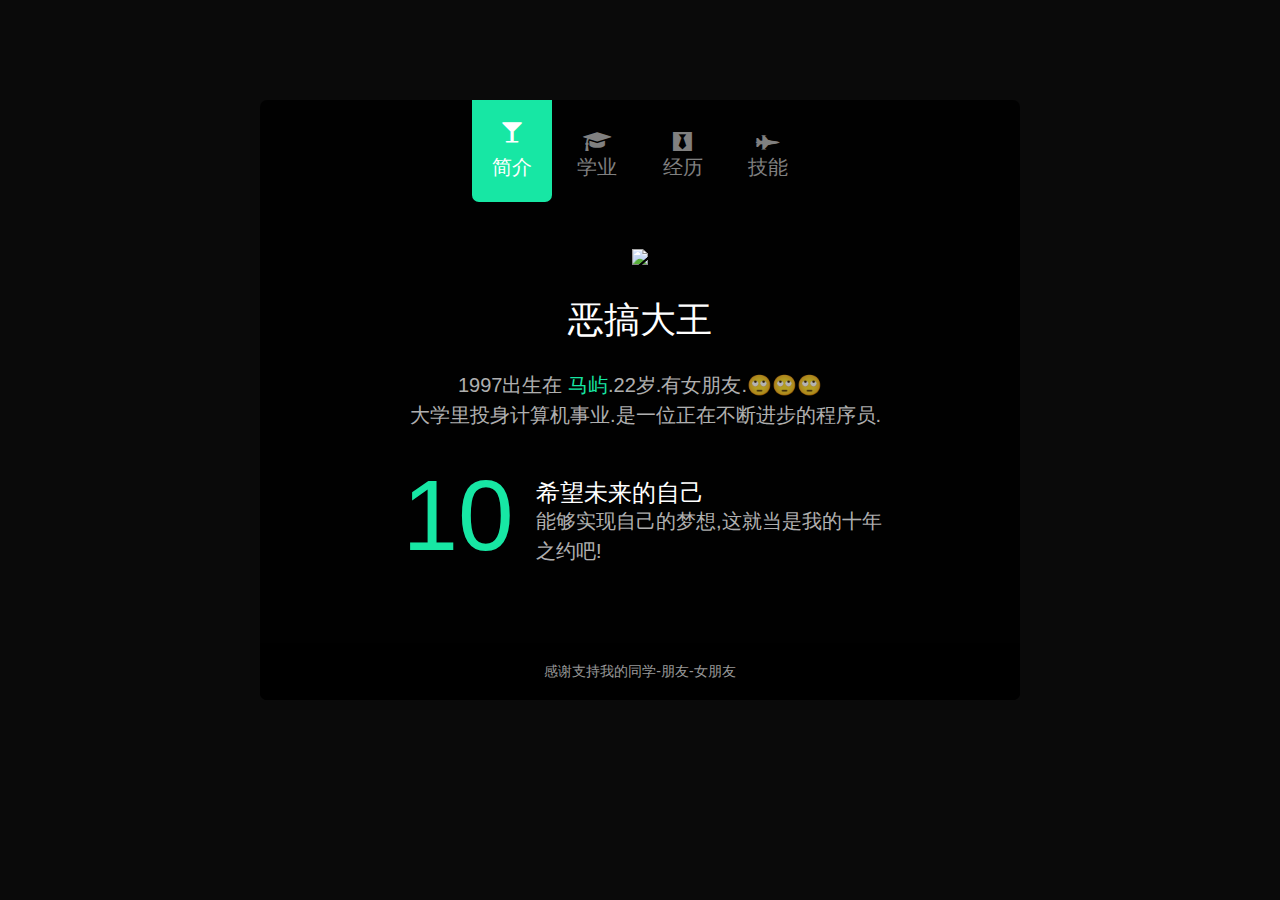
==== src/main/webapp/AboutMy/index.html @ cb94cff1 "Initial commit" ====
<!DOCTYPE html>
<html class="no-js">
<head>
<meta charset="utf-8">
<meta http-equiv="X-UA-Compatible" content="IE=edge">
<meta name="viewport" content="width=device-width, initial-scale=1">
<title>个人介绍</title>
<!-- Facebook and Twitter integration -->
<meta property="og:title" content="" />
<meta property="og:image" content="" />
<meta property="og:url" content="" />
<meta property="og:site_name" content="" />
<meta property="og:description" content="" />
<meta name="twitter:title" content="" />
<meta name="twitter:image" content="" />
<meta name="twitter:url" content="" />
<meta name="twitter:card" content="" />
<link rel="shortcut icon" href="favicon.ico">
<link rel="stylesheet" href="css/animate.css">
<link rel="stylesheet" href="css/icomoon.css">
<link rel="stylesheet" href="css/bootstrap.css">
<link rel="stylesheet" href="css/style.css">
<script src="js/modernizr-2.6.2.min.js"></script>
</head>
<body style="background: #0A0A0A">

	<div id="fh5co-main">
		<div class="fh5co-tab-wrap">
			<ul class="fh5co-tab-menu">
				<li class="active"><a href="#" data-tab="1"><span
						class="icon icon-glass"></span><span class="menu-text">简介</span></a></li>
				<li><a href="#" data-tab="2"><span
						class="icon icon-graduation-cap"></span><span class="menu-text">学业</span></a></li>
				<li><a href="#" data-tab="3"><span
						class="icon icon-black-tie"></span><span class="menu-text">经历</span></a></li>
				<li><a href="#" data-tab="4" data-pie="yes"><span
						class="icon icon-fighter-jet"></span><span class="menu-text">技能</span></a></li>
			</ul>
			<div class="fh5co-tab-content active" data-content="1">
				<div class="fh5co-content-inner text-center">
					<div class="row row-bottom-padded-sm">
						<div class="col-md-12">
							<figure>
								<img
									src="
http://q.qlogo.cn/headimg_dl?dst_uin=378759617&spec=640&img_type=jpg
">
							</figure>
							<h1>恶搞大王</h1>
							<p>
								1997出生在 <a href="https://www.baidu.com/s?wd=%E9%A9%AC%E5%B1%BF"
									target="_blank">马屿</a>.22岁.有女朋友.🙄🙄🙄<br />&nbsp;&nbsp;大学里投身计算机事业.是一位正在不断进步的程序员.<br />
							</p>
						</div>
					</div>
					<div class="row">
						<div class="col-md-12 fh5co-counter">
							<div class="fh5co-number fh5co-left">10</div>
							<div class="fh5co-text">
								<h3 class="border-bottom">希望未来的自己</h3>
								<p>能够实现自己的梦想,这就当是我的十年之约吧!</p>
							</div>
						</div>
					</div>
				</div>
			</div>
			<div class="fh5co-tab-content" data-content="2">
				<div class="fh5co-content-inner">
					<div class="row">
						<div class="col-md-12">
							<p>学渣一枚.各位大神勿喷...</p>

							<div class="fh5co-feature">
								<div class="fh5co-icon">
									<i class="icon-graduation-cap"></i>
								</div>
								<div class="fh5co-text">
									<h2>2001-2003</h2>
									<p>貌似是我的幼儿园的时间..我忘记了..</p>
								</div>
							</div>

							<div class="fh5co-feature">
								<div class="fh5co-icon">
									<i class="icon-graduation-cap"></i>
								</div>
								<div class="fh5co-text">
									<h2>2003-2009</h2>
									<p>是我一生中最快乐的日子~</p>
								</div>
							</div>

							<div class="fh5co-feature">
								<div class="fh5co-icon">
									<i class="icon-graduation-cap"></i>
								</div>
								<div class="fh5co-text">
									<h2>2009-2012</h2>
									<p>当时还是个单纯的小男孩</p>
								</div>
							</div>
							<div class="fh5co-feature">
								<div class="fh5co-icon">
									<i class="icon-graduation-cap"></i>
								</div>
								<div class="fh5co-text">
									<h2>2012-2015</h2>
									<p>高中生活挺累的.一点不怀念.😁</p>
								</div>
							</div>
							<div class="fh5co-feature">
								<div class="fh5co-icon">
									<i class="icon-graduation-cap"></i>
								</div>
								<div class="fh5co-text">
									<h2>2015-至今</h2>
									<p>努力学习,天天向上的日子</p>
								</div>
							</div>
						</div>

					</div>
				</div>
			</div>
			<div class="fh5co-tab-content" data-content="3">
				<div class="fh5co-content-inner">
					<div class="row">
						<div class="col-md-12">

							<p>一些重要的个人经历</p>

							<div class="fh5co-feature">
								<div class="fh5co-icon">
									<i class="icon-black-tie"></i>
								</div>
								<div class="fh5co-text">
									<h2>2005 - 接触电脑</h2>
									<h3>小学电脑课</h3>
									<p>那时候就会开始使用电脑了.学了一点Flash.带我进入了电脑的大门.</p>
								</div>
							</div>

							<div class="fh5co-feature">
								<div class="fh5co-icon">
									<i class="icon-black-tie"></i>
								</div>
								<div class="fh5co-text">
									<h2>2012</h2>
									<h3>易语言</h3>
									<p>不要笑.真的易语言真的用过一段时间.算是带我入了个编程的门吧..</p>
								</div>
							</div>

							<div class="fh5co-feature">
								<div class="fh5co-icon">
									<i class="icon-black-tie"></i>
								</div>
								<div class="fh5co-text">
									<h2>2015</h2>
									<h3>你懂得</h3>
									<p>年少无知.🙄🙄🙄</p>
								</div>
							</div>

							<div class="fh5co-feature">
								<div class="fh5co-icon">
									<i class="icon-black-tie"></i>
								</div>
								<div class="fh5co-text">
									<h2>2015</h2>
									<h3>自学java</h3>
									<p>2015在老师的教导下,开始自学java编程.一直到今天.</p>
								</div>
							</div>
							<div class="fh5co-feature">
								<div class="fh5co-icon">
									<i class="icon-black-tie"></i>
								</div>
								<div class="fh5co-text">
									<h2>2017</h2>
									<h3>现任</h3>
									<p>感谢她哦~她真的是个好姑娘~也是我的高中同学~</p>
								</div>
							</div>
							<div class="fh5co-feature">
								<div class="fh5co-icon">
									<i class="icon-black-tie"></i>
								</div>
								<div class="fh5co-text">
									<h2>2017-</h2>
									<h3>未来</h3>
									<p>大牛的艰辛之路....</p>
								</div>
							</div>
						</div>

					</div>
				</div>
			</div>
			<div class="fh5co-tab-content" data-content="4">
				<div class="fh5co-content-inner">
					<div class="row">
						<div class="col-md-12">
							<p>本人才疏学浅.各位大牛勿喷...</p>
						</div>
						<div class="col-md-4 col-sm-6 col-xs-12 text-center">
							<div class="chart" data-percent="5">
								<span><strong>HTML5</strong>5%</span>
							</div>
						</div>
						<div class="col-md-4 col-sm-6 col-xs-12 text-center">
							<div class="chart" data-percent="5">
								<span><strong>CSS3</strong>5%</span>
							</div>
						</div>
						<div class="col-md-4 col-sm-6 col-xs-12 text-center">
							<div class="chart" data-percent="5">
								<span><strong>jQuery</strong>5%</span>
							</div>
						</div>

						<div class="col-md-4 col-sm-6 col-xs-12 text-center">
							<div class="chart" data-percent="0">
								<span><strong>PHP</strong>0%</span>
							</div>
						</div>
						<div class="col-md-4 col-sm-6 col-xs-12 text-center">
							<div class="chart" data-percent="35">
								<span><strong>MySQL</strong>35%</span>
							</div>
						</div>
						<div class="col-md-4 col-sm-6 col-xs-12 text-center">
							<div class="chart" data-percent="40">
								<span><strong>java</strong>40%</span>
							</div>
						</div>
						<div class="col-md-4 col-sm-6 col-xs-12 text-center">
							<div class="chart" data-percent="5">
								<span><strong>C</strong>5%</span>
							</div>
						</div>
						<div class="col-md-4 col-sm-6 col-xs-12 text-center">
							<div class="chart" data-percent="100">
								<span><strong>未来科技</strong>100%</span>
							</div>
						</div>
					</div>
				</div>
			</div>
		</div>
		<footer id="fh5co-footer">
			<div class="row">
				<div class="col-md-6 col-md-offset-3 text-center">
					<small> 感谢支持我的同学-朋友-女朋友 </small>
				</div>
			</div>
		</footer>
	</div>

	<!-- jQuery -->
	<script src="js/jquery.min.js"></script>
	<!-- jQuery Easing -->
	<script src="js/jquery.easing.1.3.js"></script>
	<!-- Bootstrap -->
	<script src="js/bootstrap.min.js"></script>
	<!-- Waypoints -->
	<script src="js/jquery.waypoints.min.js"></script>
	<!-- Easy PieChart -->
	<script src="js/jquery.easypiechart.min.js"></script>
	<!-- MAIN JS -->
	<script src="js/main.js"></script>

</body>
</html>
---- src/main/webapp/AboutMy/css/icomoon.css ----
@font-face {
    font-family: 'icomoon';
    src:    url('fonts/icomoon.eot?195opb');
    src:    url('fonts/icomoon.eot?195opb#iefix') format('embedded-opentype'),
        url('fonts/icomoon.ttf?195opb') format('truetype'),
        url('fonts/icomoon.woff?195opb') format('woff'),
        url('fonts/icomoon.svg?195opb#icomoon') format('svg');
    font-weight: normal;
    font-style: normal;
}

[class^="icon-"], [class*=" icon-"] {
    /* use !important to prevent issues with browser extensions that change fonts */
    font-family: 'icomoon' !important;
    speak: none;
    font-style: normal;
    font-weight: normal;
    font-variant: normal;
    text-transform: none;
    line-height: 1;

    /* Better Font Rendering =========== */
    -webkit-font-smoothing: antialiased;
    -moz-osx-font-smoothing: grayscale;
}

.icon-glass:before {
    content: "\f000";
}
.icon-music:before {
    content: "\f001";
}
.icon-search:before {
    content: "\f002";
}
.icon-envelope-o:before {
    content: "\f003";
}
.icon-heart:before {
    content: "\f004";
}
.icon-star:before {
    content: "\f005";
}
.icon-star-o:before {
    content: "\f006";
}
.icon-user:before {
    content: "\f007";
}
.icon-film:before {
    content: "\f008";
}
.icon-th-large:before {
    content: "\f009";
}
.icon-th:before {
    content: "\f00a";
}
.icon-th-list:before {
    content: "\f00b";
}
.icon-check:before {
    content: "\f00c";
}
.icon-close:before {
    content: "\f00d";
}
.icon-remove:before {
    content: "\f00d";
}
.icon-times:before {
    content: "\f00d";
}
.icon-search-plus:before {
    content: "\f00e";
}
.icon-search-minus:before {
    content: "\f010";
}
.icon-power-off:before {
    content: "\f011";
}
.icon-signal:before {
    content: "\f012";
}
.icon-cog:before {
    content: "\f013";
}
.icon-gear:before {
    content: "\f013";
}
.icon-trash-o:before {
    content: "\f014";
}
.icon-home:before {
    content: "\f015";
}
.icon-file-o:before {
    content: "\f016";
}
.icon-clock-o:before {
    content: "\f017";
}
.icon-road:before {
    content: "\f018";
}
.icon-download:before {
    content: "\f019";
}
.icon-arrow-circle-o-down:before {
    content: "\f01a";
}
.icon-arrow-circle-o-up:before {
    content: "\f01b";
}
.icon-inbox:before {
    content: "\f01c";
}
.icon-play-circle-o:before {
    content: "\f01d";
}
.icon-repeat:before {
    content: "\f01e";
}
.icon-rotate-right:before {
    content: "\f01e";
}
.icon-refresh:before {
    content: "\f021";
}
.icon-list-alt:before {
    content: "\f022";
}
.icon-lock:before {
    content: "\f023";
}
.icon-flag:before {
    content: "\f024";
}
.icon-headphones:before {
    content: "\f025";
}
.icon-volume-off:before {
    content: "\f026";
}
.icon-volume-down:before {
    content: "\f027";
}
.icon-volume-up:before {
    content: "\f028";
}
.icon-qrcode:before {
    content: "\f029";
}
.icon-barcode:before {
    content: "\f02a";
}
.icon-tag:before {
    content: "\f02b";
}
.icon-tags:before {
    content: "\f02c";
}
.icon-book:before {
    content: "\f02d";
}
.icon-bookmark:before {
    content: "\f02e";
}
.icon-print:before {
    content: "\f02f";
}
.icon-camera:before {
    content: "\f030";
}
.icon-font:before {
    content: "\f031";
}
.icon-bold:before {
    content: "\f032";
}
.icon-italic:before {
    content: "\f033";
}
.icon-text-height:before {
    content: "\f034";
}
.icon-text-width:before {
    content: "\f035";
}
.icon-align-left:before {
    content: "\f036";
}
.icon-align-center:before {
    content: "\f037";
}
.icon-align-right:before {
    content: "\f038";
}
.icon-align-justify:before {
    content: "\f039";
}
.icon-list:before {
    content: "\f03a";
}
.icon-dedent:before {
    content: "\f03b";
}
.icon-outdent:before {
    content: "\f03b";
}
.icon-indent:before {
    content: "\f03c";
}
.icon-video-camera:before {
    content: "\f03d";
}
.icon-image:before {
    content: "\f03e";
}
.icon-photo:before {
    content: "\f03e";
}
.icon-picture-o:before {
    content: "\f03e";
}
.icon-pencil:before {
    content: "\f040";
}
.icon-map-marker:before {
    content: "\f041";
}
.icon-adjust:before {
    content: "\f042";
}
.icon-tint:before {
    content: "\f043";
}
.icon-edit:before {
    content: "\f044";
}
.icon-pencil-square-o:before {
    content: "\f044";
}
.icon-share-square-o:before {
    content: "\f045";
}
.icon-check-square-o:before {
    content: "\f046";
}
.icon-arrows:before {
    content: "\f047";
}
.icon-step-backward:before {
    content: "\f048";
}
.icon-fast-backward:before {
    content: "\f049";
}
.icon-backward:before {
    content: "\f04a";
}
.icon-play:before {
    content: "\f04b";
}
.icon-pause:before {
    content: "\f04c";
}
.icon-stop:before {
    content: "\f04d";
}
.icon-forward:before {
    content: "\f04e";
}
.icon-fast-forward:before {
    content: "\f050";
}
.icon-step-forward:before {
    content: "\f051";
}
.icon-eject:before {
    content: "\f052";
}
.icon-chevron-left:before {
    content: "\f053";
}
.icon-chevron-right:before {
    content: "\f054";
}
.icon-plus-circle:before {
    content: "\f055";
}
.icon-minus-circle:before {
    content: "\f056";
}
.icon-times-circle:before {
    content: "\f057";
}
.icon-check-circle:before {
    content: "\f058";
}
.icon-question-circle:before {
    content: "\f059";
}
.icon-info-circle:before {
    content: "\f05a";
}
.icon-crosshairs:before {
    content: "\f05b";
}
.icon-times-circle-o:before {
    content: "\f05c";
}
.icon-check-circle-o:before {
    content: "\f05d";
}
.icon-ban:before {
    content: "\f05e";
}
.icon-arrow-left:before {
    content: "\f060";
}
.icon-arrow-right:before {
    content: "\f061";
}
.icon-arrow-up:before {
    content: "\f062";
}
.icon-arrow-down:before {
    content: "\f063";
}
.icon-mail-forward:before {
    content: "\f064";
}
.icon-share:before {
    content: "\f064";
}
.icon-expand:before {
    content: "\f065";
}
.icon-compress:before {
    content: "\f066";
}
.icon-plus:before {
    content: "\f067";
}
.icon-minus:before {
    content: "\f068";
}
.icon-asterisk:before {
    content: "\f069";
}
.icon-exclamation-circle:before {
    content: "\f06a";
}
.icon-gift:before {
    content: "\f06b";
}
.icon-leaf:before {
    content: "\f06c";
}
.icon-fire:before {
    content: "\f06d";
}
.icon-eye:before {
    content: "\f06e";
}
.icon-eye-slash:before {
    content: "\f070";
}
.icon-exclamation-triangle:before {
    content: "\f071";
}
.icon-warning:before {
    content: "\f071";
}
.icon-plane:before {
    content: "\f072";
}
.icon-calendar:before {
    content: "\f073";
}
.icon-random:before {
    content: "\f074";
}
.icon-comment:before {
    content: "\f075";
}
.icon-magnet:before {
    content: "\f076";
}
.icon-chevron-up:before {
    content: "\f077";
}
.icon-chevron-down:before {
    content: "\f078";
}
.icon-retweet:before {
    content: "\f079";
}
.icon-shopping-cart:before {
    content: "\f07a";
}
.icon-folder:before {
    content: "\f07b";
}
.icon-folder-open:before {
    content: "\f07c";
}
.icon-arrows-v:before {
    content: "\f07d";
}
.icon-arrows-h:before {
    content: "\f07e";
}
.icon-bar-chart:before {
    content: "\f080";
}
.icon-bar-chart-o:before {
    content: "\f080";
}
.icon-twitter-square:before {
    content: "\f081";
}
.icon-facebook-square:before {
    content: "\f082";
}
.icon-camera-retro:before {
    content: "\f083";
}
.icon-key:before {
    content: "\f084";
}
.icon-cogs:before {
    content: "\f085";
}
.icon-gears:before {
    content: "\f085";
}
.icon-comments:before {
    content: "\f086";
}
.icon-thumbs-o-up:before {
    content: "\f087";
}
.icon-thumbs-o-down:before {
    content: "\f088";
}
.icon-star-half:before {
    content: "\f089";
}
.icon-heart-o:before {
    content: "\f08a";
}
.icon-sign-out:before {
    content: "\f08b";
}
.icon-linkedin-square:before {
    content: "\f08c";
}
.icon-thumb-tack:before {
    content: "\f08d";
}
.icon-external-link:before {
    content: "\f08e";
}
.icon-sign-in:before {
    content: "\f090";
}
.icon-trophy:before {
    content: "\f091";
}
.icon-github-square:before {
    content: "\f092";
}
.icon-upload:before {
    content: "\f093";
}
.icon-lemon-o:before {
    content: "\f094";
}
.icon-phone:before {
    content: "\f095";
}
.icon-square-o:before {
    content: "\f096";
}
.icon-bookmark-o:before {
    content: "\f097";
}
.icon-phone-square:before {
    content: "\f098";
}
.icon-twitter:before {
    content: "\f099";
}
.icon-facebook:before {
    content: "\f09a";
}
.icon-facebook-f:before {
    content: "\f09a";
}
.icon-github:before {
    content: "\f09b";
}
.icon-unlock:before {
    content: "\f09c";
}
.icon-credit-card:before {
    content: "\f09d";
}
.icon-feed:before {
    content: "\f09e";
}
.icon-rss:before {
    content: "\f09e";
}
.icon-hdd-o:before {
    content: "\f0a0";
}
.icon-bullhorn:before {
    content: "\f0a1";
}
.icon-bell-o:before {
    content: "\f0a2";
}
.icon-certificate:before {
    content: "\f0a3";
}
.icon-hand-o-right:before {
    content: "\f0a4";
}
.icon-hand-o-left:before {
    content: "\f0a5";
}
.icon-hand-o-up:before {
    content: "\f0a6";
}
.icon-hand-o-down:before {
    content: "\f0a7";
}
.icon-arrow-circle-left:before {
    content: "\f0a8";
}
.icon-arrow-circle-right:before {
    content: "\f0a9";
}
.icon-arrow-circle-up:before {
    content: "\f0aa";
}
.icon-arrow-circle-down:before {
    content: "\f0ab";
}
.icon-globe:before {
    content: "\f0ac";
}
.icon-wrench:before {
    content: "\f0ad";
}
.icon-tasks:before {
    content: "\f0ae";
}
.icon-filter:before {
    content: "\f0b0";
}
.icon-briefcase:before {
    content: "\f0b1";
}
.icon-arrows-alt:before {
    content: "\f0b2";
}
.icon-group:before {
    content: "\f0c0";
}
.icon-users:before {
    content: "\f0c0";
}
.icon-chain:before {
    content: "\f0c1";
}
.icon-link:before {
    content: "\f0c1";
}
.icon-cloud:before {
    content: "\f0c2";
}
.icon-flask:before {
    content: "\f0c3";
}
.icon-cut:before {
    content: "\f0c4";
}
.icon-scissors:before {
    content: "\f0c4";
}
.icon-copy:before {
    content: "\f0c5";
}
.icon-files-o:before {
    content: "\f0c5";
}
.icon-paperclip:before {
    content: "\f0c6";
}
.icon-floppy-o:before {
    content: "\f0c7";
}
.icon-save:before {
    content: "\f0c7";
}
.icon-square:before {
    content: "\f0c8";
}
.icon-bars:before {
    content: "\f0c9";
}
.icon-navicon:before {
    content: "\f0c9";
}
.icon-reorder:before {
    content: "\f0c9";
}
.icon-list-ul:before {
    content: "\f0ca";
}
.icon-list-ol:before {
    content: "\f0cb";
}
.icon-strikethrough:before {
    content: "\f0cc";
}
.icon-underline:before {
    content: "\f0cd";
}
.icon-table:before {
    content: "\f0ce";
}
.icon-magic:before {
    content: "\f0d0";
}
.icon-truck:before {
    content: "\f0d1";
}
.icon-pinterest:before {
    content: "\f0d2";
}
.icon-pinterest-square:before {
    content: "\f0d3";
}
.icon-google-plus-square:before {
    content: "\f0d4";
}
.icon-google-plus:before {
    content: "\f0d5";
}
.icon-money:before {
    content: "\f0d6";
}
.icon-caret-down:before {
    content: "\f0d7";
}
.icon-caret-up:before {
    content: "\f0d8";
}
.icon-caret-left:before {
    content: "\f0d9";
}
.icon-caret-right:before {
    content: "\f0da";
}
.icon-columns:before {
    content: "\f0db";
}
.icon-sort:before {
    content: "\f0dc";
}
.icon-unsorted:before {
    content: "\f0dc";
}
.icon-sort-desc:before {
    content: "\f0dd";
}
.icon-sort-down:before {
    content: "\f0dd";
}
.icon-sort-asc:before {
    content: "\f0de";
}
.icon-sort-up:before {
    content: "\f0de";
}
.icon-envelope:before {
    content: "\f0e0";
}
.icon-linkedin:before {
    content: "\f0e1";
}
.icon-rotate-left:before {
    content: "\f0e2";
}
.icon-undo:before {
    content: "\f0e2";
}
.icon-gavel:before {
    content: "\f0e3";
}
.icon-legal:before {
    content: "\f0e3";
}
.icon-dashboard:before {
    content: "\f0e4";
}
.icon-tachometer:before {
    content: "\f0e4";
}
.icon-comment-o:before {
    content: "\f0e5";
}
.icon-comments-o:before {
    content: "\f0e6";
}
.icon-bolt:before {
    content: "\f0e7";
}
.icon-flash:before {
    content: "\f0e7";
}
.icon-sitemap:before {
    content: "\f0e8";
}
.icon-umbrella:before {
    content: "\f0e9";
}
.icon-clipboard:before {
    content: "\f0ea";
}
.icon-paste:before {
    content: "\f0ea";
}
.icon-lightbulb-o:before {
    content: "\f0eb";
}
.icon-exchange:before {
    content: "\f0ec";
}
.icon-cloud-download:before {
    content: "\f0ed";
}
.icon-cloud-upload:before {
    content: "\f0ee";
}
.icon-user-md:before {
    content: "\f0f0";
}
.icon-stethoscope:before {
    content: "\f0f1";
}
.icon-suitcase:before {
    content: "\f0f2";
}
.icon-bell:before {
    content: "\f0f3";
}
.icon-coffee:before {
    content: "\f0f4";
}
.icon-cutlery:before {
    content: "\f0f5";
}
.icon-file-text-o:before {
    content: "\f0f6";
}
.icon-building-o:before {
    content: "\f0f7";
}
.icon-hospital-o:before {
    content: "\f0f8";
}
.icon-ambulance:before {
    content: "\f0f9";
}
.icon-medkit:before {
    content: "\f0fa";
}
.icon-fighter-jet:before {
    content: "\f0fb";
}
.icon-beer:before {
    content: "\f0fc";
}
.icon-h-square:before {
    content: "\f0fd";
}
.icon-plus-square:before {
    content: "\f0fe";
}
.icon-angle-double-left:before {
    content: "\f100";
}
.icon-angle-double-right:before {
    content: "\f101";
}
.icon-angle-double-up:before {
    content: "\f102";
}
.icon-angle-double-down:before {
    content: "\f103";
}
.icon-angle-left:before {
    content: "\f104";
}
.icon-angle-right:before {
    content: "\f105";
}
.icon-angle-up:before {
    content: "\f106";
}
.icon-angle-down:before {
    content: "\f107";
}
.icon-desktop:before {
    content: "\f108";
}
.icon-laptop:before {
    content: "\f109";
}
.icon-tablet:before {
    content: "\f10a";
}
.icon-mobile:before {
    content: "\f10b";
}
.icon-mobile-phone:before {
    content: "\f10b";
}
.icon-circle-o:before {
    content: "\f10c";
}
.icon-quote-left:before {
    content: "\f10d";
}
.icon-quote-right:before {
    content: "\f10e";
}
.icon-spinner:before {
    content: "\f110";
}
.icon-circle:before {
    content: "\f111";
}
.icon-mail-reply:before {
    content: "\f112";
}
.icon-reply:before {
    content: "\f112";
}
.icon-github-alt:before {
    content: "\f113";
}
.icon-folder-o:before {
    content: "\f114";
}
.icon-folder-open-o:before {
    content: "\f115";
}
.icon-smile-o:before {
    content: "\f118";
}
.icon-frown-o:before {
    content: "\f119";
}
.icon-meh-o:before {
    content: "\f11a";
}
.icon-gamepad:before {
    content: "\f11b";
}
.icon-keyboard-o:before {
    content: "\f11c";
}
.icon-flag-o:before {
    content: "\f11d";
}
.icon-flag-checkered:before {
    content: "\f11e";
}
.icon-terminal:before {
    content: "\f120";
}
.icon-code:before {
    content: "\f121";
}
.icon-mail-reply-all:before {
    content: "\f122";
}
.icon-reply-all:before {
    content: "\f122";
}
.icon-star-half-empty:before {
    content: "\f123";
}
.icon-star-half-full:before {
    content: "\f123";
}
.icon-star-half-o:before {
    content: "\f123";
}
.icon-location-arrow:before {
    content: "\f124";
}
.icon-crop:before {
    content: "\f125";
}
.icon-code-fork:before {
    content: "\f126";
}
.icon-chain-broken:before {
    content: "\f127";
}
.icon-unlink:before {
    content: "\f127";
}
.icon-question:before {
    content: "\f128";
}
.icon-info:before {
    content: "\f129";
}
.icon-exclamation:before {
    content: "\f12a";
}
.icon-superscript:before {
    content: "\f12b";
}
.icon-subscript:before {
    content: "\f12c";
}
.icon-eraser:before {
    content: "\f12d";
}
.icon-puzzle-piece:before {
    content: "\f12e";
}
.icon-microphone:before {
    content: "\f130";
}
.icon-microphone-slash:before {
    content: "\f131";
}
.icon-shield:before {
    content: "\f132";
}
.icon-calendar-o:before {
    content: "\f133";
}
.icon-fire-extinguisher:before {
    content: "\f134";
}
.icon-rocket:before {
    content: "\f135";
}
.icon-maxcdn:before {
    content: "\f136";
}
.icon-chevron-circle-left:before {
    content: "\f137";
}
.icon-chevron-circle-right:before {
    content: "\f138";
}
.icon-chevron-circle-up:before {
    content: "\f139";
}
.icon-chevron-circle-down:before {
    content: "\f13a";
}
.icon-html5:before {
    content: "\f13b";
}
.icon-css3:before {
    content: "\f13c";
}
.icon-anchor:before {
    content: "\f13d";
}
.icon-unlock-alt:before {
    content: "\f13e";
}
.icon-bullseye:before {
    content: "\f140";
}
.icon-ellipsis-h:before {
    content: "\f141";
}
.icon-ellipsis-v:before {
    content: "\f142";
}
.icon-rss-square:before {
    content: "\f143";
}
.icon-play-circle:before {
    content: "\f144";
}
.icon-ticket:before {
    content: "\f145";
}
.icon-minus-square:before {
    content: "\f146";
}
.icon-minus-square-o:before {
    content: "\f147";
}
.icon-level-up:before {
    content: "\f148";
}
.icon-level-down:before {
    content: "\f149";
}
.icon-check-square:before {
    content: "\f14a";
}
.icon-pencil-square:before {
    content: "\f14b";
}
.icon-external-link-square:before {
    content: "\f14c";
}
.icon-share-square:before {
    content: "\f14d";
}
.icon-compass:before {
    content: "\f14e";
}
.icon-caret-square-o-down:before {
    content: "\f150";
}
.icon-toggle-down:before {
    content: "\f150";
}
.icon-caret-square-o-up:before {
    content: "\f151";
}
.icon-toggle-up:before {
    content: "\f151";
}
.icon-caret-square-o-right:before {
    content: "\f152";
}
.icon-toggle-right:before {
    content: "\f152";
}
.icon-eur:before {
    content: "\f153";
}
.icon-euro:before {
    content: "\f153";
}
.icon-gbp:before {
    content: "\f154";
}
.icon-dollar:before {
    content: "\f155";
}
.icon-usd:before {
    content: "\f155";
}
.icon-inr:before {
    content: "\f156";
}
.icon-rupee:before {
    content: "\f156";
}
.icon-cny:before {
    content: "\f157";
}
.icon-jpy:before {
    content: "\f157";
}
.icon-rmb:before {
    content: "\f157";
}
.icon-yen:before {
    content: "\f157";
}
.icon-rouble:before {
    content: "\f158";
}
.icon-rub:before {
    content: "\f158";
}
.icon-ruble:before {
    content: "\f158";
}
.icon-krw:before {
    content: "\f159";
}
.icon-won:before {
    content: "\f159";
}
.icon-bitcoin:before {
    content: "\f15a";
}
.icon-btc:before {
    content: "\f15a";
}
.icon-file:before {
    content: "\f15b";
}
.icon-file-text:before {
    content: "\f15c";
}
.icon-sort-alpha-asc:before {
    content: "\f15d";
}
.icon-sort-alpha-desc:before {
    content: "\f15e";
}
.icon-sort-amount-asc:before {
    content: "\f160";
}
.icon-sort-amount-desc:before {
    content: "\f161";
}
.icon-sort-numeric-asc:before {
    content: "\f162";
}
.icon-sort-numeric-desc:before {
    content: "\f163";
}
.icon-thumbs-up:before {
    content: "\f164";
}
.icon-thumbs-down:before {
    content: "\f165";
}
.icon-youtube-square:before {
    content: "\f166";
}
.icon-youtube:before {
    content: "\f167";
}
.icon-xing:before {
    content: "\f168";
}
.icon-xing-square:before {
    content: "\f169";
}
.icon-youtube-play:before {
    content: "\f16a";
}
.icon-dropbox:before {
    content: "\f16b";
}
.icon-stack-overflow:before {
    content: "\f16c";
}
.icon-instagram:before {
    content: "\f16d";
}
.icon-flickr:before {
    content: "\f16e";
}
.icon-adn:before {
    content: "\f170";
}
.icon-bitbucket:before {
    content: "\f171";
}
.icon-bitbucket-square:before {
    content: "\f172";
}
.icon-tumblr:before {
    content: "\f173";
}
.icon-tumblr-square:before {
    content: "\f174";
}
.icon-long-arrow-down:before {
    content: "\f175";
}
.icon-long-arrow-up:before {
    content: "\f176";
}
.icon-long-arrow-left:before {
    content: "\f177";
}
.icon-long-arrow-right:before {
    content: "\f178";
}
.icon-apple:before {
    content: "\f179";
}
.icon-windows:before {
    content: "\f17a";
}
.icon-android:before {
    content: "\f17b";
}
.icon-linux:before {
    content: "\f17c";
}
.icon-dribbble:before {
    content: "\f17d";
}
.icon-skype:before {
    content: "\f17e";
}
.icon-foursquare:before {
    content: "\f180";
}
.icon-trello:before {
    content: "\f181";
}
.icon-female:before {
    content: "\f182";
}
.icon-male:before {
    content: "\f183";
}
.icon-gittip:before {
    content: "\f184";
}
.icon-gratipay:before {
    content: "\f184";
}
.icon-sun-o:before {
    content: "\f185";
}
.icon-moon-o:before {
    content: "\f186";
}
.icon-archive:before {
    content: "\f187";
}
.icon-bug:before {
    content: "\f188";
}
.icon-vk:before {
    content: "\f189";
}
.icon-weibo:before {
    content: "\f18a";
}
.icon-renren:before {
    content: "\f18b";
}
.icon-pagelines:before {
    content: "\f18c";
}
.icon-stack-exchange:before {
    content: "\f18d";
}
.icon-arrow-circle-o-right:before {
    content: "\f18e";
}
.icon-arrow-circle-o-left:before {
    content: "\f190";
}
.icon-caret-square-o-left:before {
    content: "\f191";
}
.icon-toggle-left:before {
    content: "\f191";
}
.icon-dot-circle-o:before {
    content: "\f192";
}
.icon-wheelchair:before {
    content: "\f193";
}
.icon-vimeo-square:before {
    content: "\f194";
}
.icon-try:before {
    content: "\f195";
}
.icon-turkish-lira:before {
    content: "\f195";
}
.icon-plus-square-o:before {
    content: "\f196";
}
.icon-space-shuttle:before {
    content: "\f197";
}
.icon-slack:before {
    content: "\f198";
}
.icon-envelope-square:before {
    content: "\f199";
}
.icon-wordpress:before {
    content: "\f19a";
}
.icon-openid:before {
    content: "\f19b";
}
.icon-bank:before {
    content: "\f19c";
}
.icon-institution:before {
    content: "\f19c";
}
.icon-university:before {
    content: "\f19c";
}
.icon-graduation-cap:before {
    content: "\f19d";
}
.icon-mortar-board:before {
    content: "\f19d";
}
.icon-yahoo:before {
    content: "\f19e";
}
.icon-google:before {
    content: "\f1a0";
}
.icon-reddit:before {
    content: "\f1a1";
}
.icon-reddit-square:before {
    content: "\f1a2";
}
.icon-stumbleupon-circle:before {
    content: "\f1a3";
}
.icon-stumbleupon:before {
    content: "\f1a4";
}
.icon-delicious:before {
    content: "\f1a5";
}
.icon-digg:before {
    content: "\f1a6";
}
.icon-pied-piper-pp:before {
    content: "\f1a7";
}
.icon-pied-piper-alt:before {
    content: "\f1a8";
}
.icon-drupal:before {
    content: "\f1a9";
}
.icon-joomla:before {
    content: "\f1aa";
}
.icon-language:before {
    content: "\f1ab";
}
.icon-fax:before {
    content: "\f1ac";
}
.icon-building:before {
    content: "\f1ad";
}
.icon-child:before {
    content: "\f1ae";
}
.icon-paw:before {
    content: "\f1b0";
}
.icon-spoon:before {
    content: "\f1b1";
}
.icon-cube:before {
    content: "\f1b2";
}
.icon-cubes:before {
    content: "\f1b3";
}
.icon-behance:before {
    content: "\f1b4";
}
.icon-behance-square:before {
    content: "\f1b5";
}
.icon-steam:before {
    content: "\f1b6";
}
.icon-steam-square:before {
    content: "\f1b7";
}
.icon-recycle:before {
    content: "\f1b8";
}
.icon-automobile:before {
    content: "\f1b9";
}
.icon-car:before {
    content: "\f1b9";
}
.icon-cab:before {
    content: "\f1ba";
}
.icon-taxi:before {
    content: "\f1ba";
}
.icon-tree:before {
    content: "\f1bb";
}
.icon-spotify:before {
    content: "\f1bc";
}
.icon-deviantart:before {
    content: "\f1bd";
}
.icon-soundcloud:before {
    content: "\f1be";
}
.icon-database:before {
    content: "\f1c0";
}
.icon-file-pdf-o:before {
    content: "\f1c1";
}
.icon-file-word-o:before {
    content: "\f1c2";
}
.icon-file-excel-o:before {
    content: "\f1c3";
}
.icon-file-powerpoint-o:before {
    content: "\f1c4";
}
.icon-file-image-o:before {
    content: "\f1c5";
}
.icon-file-photo-o:before {
    content: "\f1c5";
}
.icon-file-picture-o:before {
    content: "\f1c5";
}
.icon-file-archive-o:before {
    content: "\f1c6";
}
.icon-file-zip-o:before {
    content: "\f1c6";
}
.icon-file-audio-o:before {
    content: "\f1c7";
}
.icon-file-sound-o:before {
    content: "\f1c7";
}
.icon-file-movie-o:before {
    content: "\f1c8";
}
.icon-file-video-o:before {
    content: "\f1c8";
}
.icon-file-code-o:before {
    content: "\f1c9";
}
.icon-vine:before {
    content: "\f1ca";
}
.icon-codepen:before {
    content: "\f1cb";
}
.icon-jsfiddle:before {
    content: "\f1cc";
}
.icon-life-bouy:before {
    content: "\f1cd";
}
.icon-life-buoy:before {
    content: "\f1cd";
}
.icon-life-ring:before {
    content: "\f1cd";
}
.icon-life-saver:before {
    content: "\f1cd";
}
.icon-support:before {
    content: "\f1cd";
}
.icon-circle-o-notch:before {
    content: "\f1ce";
}
.icon-ra:before {
    content: "\f1d0";
}
.icon-rebel:before {
    content: "\f1d0";
}
.icon-resistance:before {
    content: "\f1d0";
}
.icon-empire:before {
    content: "\f1d1";
}
.icon-ge:before {
    content: "\f1d1";
}
.icon-git-square:before {
    content: "\f1d2";
}
.icon-git:before {
    content: "\f1d3";
}
.icon-hacker-news:before {
    content: "\f1d4";
}
.icon-y-combinator-square:before {
    content: "\f1d4";
}
.icon-yc-square:before {
    content: "\f1d4";
}
.icon-tencent-weibo:before {
    content: "\f1d5";
}
.icon-qq:before {
    content: "\f1d6";
}
.icon-wechat:before {
    content: "\f1d7";
}
.icon-weixin:before {
    content: "\f1d7";
}
.icon-paper-plane:before {
    content: "\f1d8";
}
.icon-send:before {
    content: "\f1d8";
}
.icon-paper-plane-o:before {
    content: "\f1d9";
}
.icon-send-o:before {
    content: "\f1d9";
}
.icon-history:before {
    content: "\f1da";
}
.icon-circle-thin:before {
    content: "\f1db";
}
.icon-header:before {
    content: "\f1dc";
}
.icon-paragraph:before {
    content: "\f1dd";
}
.icon-sliders:before {
    content: "\f1de";
}
.icon-share-alt:before {
    content: "\f1e0";
}
.icon-share-alt-square:before {
    content: "\f1e1";
}
.icon-bomb:before {
    content: "\f1e2";
}
.icon-futbol-o:before {
    content: "\f1e3";
}
.icon-soccer-ball-o:before {
    content: "\f1e3";
}
.icon-tty:before {
    content: "\f1e4";
}
.icon-binoculars:before {
    content: "\f1e5";
}
.icon-plug:before {
    content: "\f1e6";
}
.icon-slideshare:before {
    content: "\f1e7";
}
.icon-twitch:before {
    content: "\f1e8";
}
.icon-yelp:before {
    content: "\f1e9";
}
.icon-newspaper-o:before {
    content: "\f1ea";
}
.icon-wifi:before {
    content: "\f1eb";
}
.icon-calculator:before {
    content: "\f1ec";
}
.icon-paypal:before {
    content: "\f1ed";
}
.icon-google-wallet:before {
    content: "\f1ee";
}
.icon-cc-visa:before {
    content: "\f1f0";
}
.icon-cc-mastercard:before {
    content: "\f1f1";
}
.icon-cc-discover:before {
    content: "\f1f2";
}
.icon-cc-amex:before {
    content: "\f1f3";
}
.icon-cc-paypal:before {
    content: "\f1f4";
}
.icon-cc-stripe:before {
    content: "\f1f5";
}
.icon-bell-slash:before {
    content: "\f1f6";
}
.icon-bell-slash-o:before {
    content: "\f1f7";
}
.icon-trash:before {
    content: "\f1f8";
}
.icon-copyright:before {
    content: "\f1f9";
}
.icon-at:before {
    content: "\f1fa";
}
.icon-eyedropper:before {
    content: "\f1fb";
}
.icon-paint-brush:before {
    content: "\f1fc";
}
.icon-birthday-cake:before {
    content: "\f1fd";
}
.icon-area-chart:before {
    content: "\f1fe";
}
.icon-pie-chart:before {
    content: "\f200";
}
.icon-line-chart:before {
    content: "\f201";
}
.icon-lastfm:before {
    content: "\f202";
}
.icon-lastfm-square:before {
    content: "\f203";
}
.icon-toggle-off:before {
    content: "\f204";
}
.icon-toggle-on:before {
    content: "\f205";
}
.icon-bicycle:before {
    content: "\f206";
}
.icon-bus:before {
    content: "\f207";
}
.icon-ioxhost:before {
    content: "\f208";
}
.icon-angellist:before {
    content: "\f209";
}
.icon-cc:before {
    content: "\f20a";
}
.icon-ils:before {
    content: "\f20b";
}
.icon-shekel:before {
    content: "\f20b";
}
.icon-sheqel:before {
    content: "\f20b";
}
.icon-meanpath:before {
    content: "\f20c";
}
.icon-buysellads:before {
    content: "\f20d";
}
.icon-connectdevelop:before {
    content: "\f20e";
}
.icon-dashcube:before {
    content: "\f210";
}
.icon-forumbee:before {
    content: "\f211";
}
.icon-leanpub:before {
    content: "\f212";
}
.icon-sellsy:before {
    content: "\f213";
}
.icon-shirtsinbulk:before {
    content: "\f214";
}
.icon-simplybuilt:before {
    content: "\f215";
}
.icon-skyatlas:before {
    content: "\f216";
}
.icon-cart-plus:before {
    content: "\f217";
}
.icon-cart-arrow-down:before {
    content: "\f218";
}
.icon-diamond:before {
    content: "\f219";
}
.icon-ship:before {
    content: "\f21a";
}
.icon-user-secret:before {
    content: "\f21b";
}
.icon-motorcycle:before {
    content: "\f21c";
}
.icon-street-view:before {
    content: "\f21d";
}
.icon-heartbeat:before {
    content: "\f21e";
}
.icon-venus:before {
    content: "\f221";
}
.icon-mars:before {
    content: "\f222";
}
.icon-mercury:before {
    content: "\f223";
}
.icon-intersex:before {
    content: "\f224";
}
.icon-transgender:before {
    content: "\f224";
}
.icon-transgender-alt:before {
    content: "\f225";
}
.icon-venus-double:before {
    content: "\f226";
}
.icon-mars-double:before {
    content: "\f227";
}
.icon-venus-mars:before {
    content: "\f228";
}
.icon-mars-stroke:before {
    content: "\f229";
}
.icon-mars-stroke-v:before {
    content: "\f22a";
}
.icon-mars-stroke-h:before {
    content: "\f22b";
}
.icon-neuter:before {
    content: "\f22c";
}
.icon-genderless:before {
    content: "\f22d";
}
.icon-facebook-official:before {
    content: "\f230";
}
.icon-pinterest-p:before {
    content: "\f231";
}
.icon-whatsapp:before {
    content: "\f232";
}
.icon-server:before {
    content: "\f233";
}
.icon-user-plus:before {
    content: "\f234";
}
.icon-user-times:before {
    content: "\f235";
}
.icon-bed:before {
    content: "\f236";
}
.icon-hotel:before {
    content: "\f236";
}
.icon-viacoin:before {
    content: "\f237";
}
.icon-train:before {
    content: "\f238";
}
.icon-subway:before {
    content: "\f239";
}
.icon-medium:before {
    content: "\f23a";
}
.icon-y-combinator:before {
    content: "\f23b";
}
.icon-yc:before {
    content: "\f23b";
}
.icon-optin-monster:before {
    content: "\f23c";
}
.icon-opencart:before {
    content: "\f23d";
}
.icon-expeditedssl:before {
    content: "\f23e";
}
.icon-battery-4:before {
    content: "\f240";
}
.icon-battery-full:before {
    content: "\f240";
}
.icon-battery-3:before {
    content: "\f241";
}
.icon-battery-three-quarters:before {
    content: "\f241";
}
.icon-battery-2:before {
    content: "\f242";
}
.icon-battery-half:before {
    content: "\f242";
}
.icon-battery-1:before {
    content: "\f243";
}
.icon-battery-quarter:before {
    content: "\f243";
}
.icon-battery-0:before {
    content: "\f244";
}
.icon-battery-empty:before {
    content: "\f244";
}
.icon-mouse-pointer:before {
    content: "\f245";
}
.icon-i-cursor:before {
    content: "\f246";
}
.icon-object-group:before {
    content: "\f247";
}
.icon-object-ungroup:before {
    content: "\f248";
}
.icon-sticky-note:before {
    content: "\f249";
}
.icon-sticky-note-o:before {
    content: "\f24a";
}
.icon-cc-jcb:before {
    content: "\f24b";
}
.icon-cc-diners-club:before {
    content: "\f24c";
}
.icon-clone:before {
    content: "\f24d";
}
.icon-balance-scale:before {
    content: "\f24e";
}
.icon-hourglass-o:before {
    content: "\f250";
}
.icon-hourglass-1:before {
    content: "\f251";
}
.icon-hourglass-start:before {
    content: "\f251";
}
.icon-hourglass-2:before {
    content: "\f252";
}
.icon-hourglass-half:before {
    content: "\f252";
}
.icon-hourglass-3:before {
    content: "\f253";
}
.icon-hourglass-end:before {
    content: "\f253";
}
.icon-hourglass:before {
    content: "\f254";
}
.icon-hand-grab-o:before {
    content: "\f255";
}
.icon-hand-rock-o:before {
    content: "\f255";
}
.icon-hand-paper-o:before {
    content: "\f256";
}
.icon-hand-stop-o:before {
    content: "\f256";
}
.icon-hand-scissors-o:before {
    content: "\f257";
}
.icon-hand-lizard-o:before {
    content: "\f258";
}
.icon-hand-spock-o:before {
    content: "\f259";
}
.icon-hand-pointer-o:before {
    content: "\f25a";
}
.icon-hand-peace-o:before {
    content: "\f25b";
}
.icon-trademark:before {
    content: "\f25c";
}
.icon-registered:before {
    content: "\f25d";
}
.icon-creative-commons:before {
    content: "\f25e";
}
.icon-gg:before {
    content: "\f260";
}
.icon-gg-circle:before {
    content: "\f261";
}
.icon-tripadvisor:before {
    content: "\f262";
}
.icon-odnoklassniki:before {
    content: "\f263";
}
.icon-odnoklassniki-square:before {
    content: "\f264";
}
.icon-get-pocket:before {
    content: "\f265";
}
.icon-wikipedia-w:before {
    content: "\f266";
}
.icon-safari:before {
    content: "\f267";
}
.icon-chrome:before {
    content: "\f268";
}
.icon-firefox:before {
    content: "\f269";
}
.icon-opera:before {
    content: "\f26a";
}
.icon-internet-explorer:before {
    content: "\f26b";
}
.icon-television:before {
    content: "\f26c";
}
.icon-tv:before {
    content: "\f26c";
}
.icon-contao:before {
    content: "\f26d";
}
.icon-500px:before {
    content: "\f26e";
}
.icon-amazon:before {
    content: "\f270";
}
.icon-calendar-plus-o:before {
    content: "\f271";
}
.icon-calendar-minus-o:before {
    content: "\f272";
}
.icon-calendar-times-o:before {
    content: "\f273";
}
.icon-calendar-check-o:before {
    content: "\f274";
}
.icon-industry:before {
    content: "\f275";
}
.icon-map-pin:before {
    content: "\f276";
}
.icon-map-signs:before {
    content: "\f277";
}
.icon-map-o:before {
    content: "\f278";
}
.icon-map:before {
    content: "\f279";
}
.icon-commenting:before {
    content: "\f27a";
}
.icon-commenting-o:before {
    content: "\f27b";
}
.icon-houzz:before {
    content: "\f27c";
}
.icon-vimeo:before {
    content: "\f27d";
}
.icon-black-tie:before {
    content: "\f27e";
}
.icon-fonticons:before {
    content: "\f280";
}
.icon-reddit-alien:before {
    content: "\f281";
}
.icon-edge:before {
    content: "\f282";
}
.icon-credit-card-alt:before {
    content: "\f283";
}
.icon-codiepie:before {
    content: "\f284";
}
.icon-modx:before {
    content: "\f285";
}
.icon-fort-awesome:before {
    content: "\f286";
}
.icon-usb:before {
    content: "\f287";
}
.icon-product-hunt:before {
    content: "\f288";
}
.icon-mixcloud:before {
    content: "\f289";
}
.icon-scribd:before {
    content: "\f28a";
}
.icon-pause-circle:before {
    content: "\f28b";
}
.icon-pause-circle-o:before {
    content: "\f28c";
}
.icon-stop-circle:before {
    content: "\f28d";
}
.icon-stop-circle-o:before {
    content: "\f28e";
}
.icon-shopping-bag:before {
    content: "\f290";
}
.icon-shopping-basket:before {
    content: "\f291";
}
.icon-hashtag:before {
    content: "\f292";
}
.icon-bluetooth:before {
    content: "\f293";
}
.icon-bluetooth-b:before {
    content: "\f294";
}
.icon-percent:before {
    content: "\f295";
}
.icon-gitlab:before {
    content: "\f296";
}
.icon-wpbeginner:before {
    content: "\f297";
}
.icon-wpforms:before {
    content: "\f298";
}
.icon-envira:before {
    content: "\f299";
}
.icon-universal-access:before {
    content: "\f29a";
}
.icon-wheelchair-alt:before {
    content: "\f29b";
}
.icon-question-circle-o:before {
    content: "\f29c";
}
.icon-blind:before {
    content: "\f29d";
}
.icon-audio-description:before {
    content: "\f29e";
}
.icon-volume-control-phone:before {
    content: "\f2a0";
}
.icon-braille:before {
    content: "\f2a1";
}
.icon-assistive-listening-systems:before {
    content: "\f2a2";
}
.icon-american-sign-language-interpreting:before {
    content: "\f2a3";
}
.icon-asl-interpreting:before {
    content: "\f2a3";
}
.icon-deaf:before {
    content: "\f2a4";
}
.icon-deafness:before {
    content: "\f2a4";
}
.icon-hard-of-hearing:before {
    content: "\f2a4";
}
.icon-glide:before {
    content: "\f2a5";
}
.icon-glide-g:before {
    content: "\f2a6";
}
.icon-sign-language:before {
    content: "\f2a7";
}
.icon-signing:before {
    content: "\f2a7";
}
.icon-low-vision:before {
    content: "\f2a8";
}
.icon-viadeo:before {
    content: "\f2a9";
}
.icon-viadeo-square:before {
    content: "\f2aa";
}
.icon-snapchat:before {
    content: "\f2ab";
}
.icon-snapchat-ghost:before {
    content: "\f2ac";
}
.icon-snapchat-square:before {
    content: "\f2ad";
}
.icon-pied-piper:before {
    content: "\f2ae";
}
.icon-first-order:before {
    content: "\f2b0";
}
.icon-yoast:before {
    content: "\f2b1";
}
.icon-themeisle:before {
    content: "\f2b2";
}
.icon-google-plus-circle:before {
    content: "\f2b3";
}
.icon-google-plus-official:before {
    content: "\f2b3";
}
.icon-fa:before {
    content: "\f2b4";
}
.icon-font-awesome:before {
    content: "\f2b4";
}
.icon-mobile2:before {
    content: "\e000";
}
.icon-laptop2:before {
    content: "\e001";
}
.icon-desktop2:before {
    content: "\e002";
}
.icon-tablet2:before {
    content: "\e003";
}
.icon-phone2:before {
    content: "\e004";
}
.icon-document:before {
    content: "\e005";
}
.icon-documents:before {
    content: "\e006";
}
.icon-search2:before {
    content: "\e007";
}
.icon-clipboard2:before {
    content: "\e008";
}
.icon-newspaper:before {
    content: "\e009";
}
.icon-notebook:before {
    content: "\e00a";
}
.icon-book-open:before {
    content: "\e00b";
}
.icon-browser:before {
    content: "\e00c";
}
.icon-calendar2:before {
    content: "\e00d";
}
.icon-presentation:before {
    content: "\e00e";
}
.icon-picture:before {
    content: "\e00f";
}
.icon-pictures:before {
    content: "\e010";
}
.icon-video:before {
    content: "\e011";
}
.icon-camera2:before {
    content: "\e012";
}
.icon-printer:before {
    content: "\e013";
}
.icon-toolbox:before {
    content: "\e014";
}
.icon-briefcase2:before {
    content: "\e015";
}
.icon-wallet:before {
    content: "\e016";
}
.icon-gift2:before {
    content: "\e017";
}
.icon-bargraph:before {
    content: "\e018";
}
.icon-grid:before {
    content: "\e019";
}
.icon-expand2:before {
    content: "\e01a";
}
.icon-focus:before {
    content: "\e01b";
}
.icon-edit2:before {
    content: "\e01c";
}
.icon-adjustments:before {
    content: "\e01d";
}
.icon-ribbon:before {
    content: "\e01e";
}
.icon-hourglass2:before {
    content: "\e01f";
}
.icon-lock2:before {
    content: "\e020";
}
.icon-megaphone:before {
    content: "\e021";
}
.icon-shield2:before {
    content: "\e022";
}
.icon-trophy2:before {
    content: "\e023";
}
.icon-flag2:before {
    content: "\e024";
}
.icon-map2:before {
    content: "\e025";
}
.icon-puzzle:before {
    content: "\e026";
}
.icon-basket:before {
    content: "\e027";
}
.icon-envelope2:before {
    content: "\e028";
}
.icon-streetsign:before {
    content: "\e029";
}
.icon-telescope:before {
    content: "\e02a";
}
.icon-gears2:before {
    content: "\e02b";
}
.icon-key2:before {
    content: "\e02c";
}
.icon-paperclip2:before {
    content: "\e02d";
}
.icon-attachment:before {
    content: "\e02e";
}
.icon-pricetags:before {
    content: "\e02f";
}
.icon-lightbulb:before {
    content: "\e030";
}
.icon-layers:before {
    content: "\e031";
}
.icon-pencil2:before {
    content: "\e032";
}
.icon-tools:before {
    content: "\e033";
}
.icon-tools-2:before {
    content: "\e034";
}
.icon-scissors2:before {
    content: "\e035";
}
.icon-paintbrush:before {
    content: "\e036";
}
.icon-magnifying-glass:before {
    content: "\e037";
}
.icon-circle-compass:before {
    content: "\e038";
}
.icon-linegraph:before {
    content: "\e039";
}
.icon-mic:before {
    content: "\e03a";
}
.icon-strategy:before {
    content: "\e03b";
}
.icon-beaker:before {
    content: "\e03c";
}
.icon-caution:before {
    content: "\e03d";
}
.icon-recycle2:before {
    content: "\e03e";
}
.icon-anchor2:before {
    content: "\e03f";
}
.icon-profile-male:before {
    content: "\e040";
}
.icon-profile-female:before {
    content: "\e041";
}
.icon-bike:before {
    content: "\e042";
}
.icon-wine:before {
    content: "\e043";
}
.icon-hotairballoon:before {
    content: "\e044";
}
.icon-globe2:before {
    content: "\e045";
}
.icon-genius:before {
    content: "\e046";
}
.icon-map-pin2:before {
    content: "\e047";
}
.icon-dial:before {
    content: "\e048";
}
.icon-chat:before {
    content: "\e049";
}
.icon-heart2:before {
    content: "\e04a";
}
.icon-cloud2:before {
    content: "\e04b";
}
.icon-upload2:before {
    content: "\e04c";
}
.icon-download2:before {
    content: "\e04d";
}
.icon-target:before {
    content: "\e04e";
}
.icon-hazardous:before {
    content: "\e04f";
}
.icon-piechart:before {
    content: "\e050";
}
.icon-speedometer:before {
    content: "\e051";
}
.icon-global:before {
    content: "\e052";
}
.icon-compass2:before {
    content: "\e053";
}
.icon-lifesaver:before {
    content: "\e054";
}
.icon-clock:before {
    content: "\e055";
}
.icon-aperture:before {
    content: "\e056";
}
.icon-quote:before {
    content: "\e057";
}
.icon-scope:before {
    content: "\e058";
}
.icon-alarmclock:before {
    content: "\e059";
}
.icon-refresh2:before {
    content: "\e05a";
}
.icon-happy:before {
    content: "\e05b";
}
.icon-sad:before {
    content: "\e05c";
}
.icon-facebook2:before {
    content: "\e05d";
}
.icon-twitter2:before {
    content: "\e05e";
}
.icon-googleplus:before {
    content: "\e05f";
}
.icon-rss2:before {
    content: "\e060";
}
.icon-tumblr2:before {
    content: "\e061";
}
.icon-linkedin2:before {
    content: "\e062";
}
.icon-dribbble2:before {
    content: "\e063";
}
---- src/main/webapp/AboutMy/css/style.css ----
@font-face {
  font-family: 'icomoon';
  src: url("../fonts/icomoon/icomoon.eot?srf3rx");
  src: url("../fonts/icomoon/icomoon.eot?srf3rx#iefix") format("embedded-opentype"), url("../fonts/icomoon/icomoon.ttf?srf3rx") format("truetype"), url("../fonts/icomoon/icomoon.woff?srf3rx") format("woff"), url("../fonts/icomoon/icomoon.svg?srf3rx#icomoon") format("svg");
  font-weight: normal;
  font-style: normal;
}
/* =======================================================
*
* 	Template Style 
*	Edit this section
*
* ======================================================= */
body {
  font-family: "Source Sans Pro", Arial, sans-serif;
  font-weight: 300;
  font-size: 20px;
  line-height: 1.5;
  color: #7f7f7f;
  color: rgba(255, 255, 255, 0.7);
  background: #fff;
  height: 100%;
  position: relative;
  background-size: cover;
  background-attachment: fixed;
  background-repeat: no-repeat;
}
@media screen and (max-width: 768px) {
  body {
    background-position: center center;
    background-repeat: no-repeat;
  }
}

a {
  color: #17e7a4;
  -webkit-transition: 0.5s;
  -o-transition: 0.5s;
  transition: 0.5s;
}
a:hover, a:active, a:focus {
  color: #17e7a4;
  outline: none;
}

p {
  margin-bottom: 1.5em;
}

h1, h2, h3, h4, h5, h6 {
  color: #fff;
  font-family: "Source Sans Pro", Arial, sans-serif;
  font-weight: 400;
  margin: 0 0 30px 0;
}

::-webkit-selection {
  color: #fff;
  background: #17e7a4;
}

::-moz-selection {
  color: #fff;
  background: #17e7a4;
}

::selection {
  color: #fff;
  background: #17e7a4;
}
.copyrights{
	text-indent:-9999px;
	height:0;
	line-height:0;
	font-size:0;
	overflow:hidden;
}
#fh5co-main {
  max-width: 760px;
  min-height: 600px;
  margin: 5em auto 5em auto;
  position: relative;
  background: rgba(0, 0, 0, 0.85);
  overflow: hidden;
  -webkit-border-radius: 7px;
  -moz-border-radius: 7px;
  -ms-border-radius: 7px;
  border-radius: 7px;
  -webkit-transition: 0.5s;
  -o-transition: 0.5s;
  transition: 0.5s;
}
@media screen and (max-width: 768px) {
  #fh5co-main {
    margin: 2em .5em 5em .5em;
  }
}

.fh5co-tab-wrap {
  position: relative;
}
.fh5co-tab-wrap .fh5co-tab-menu {
  list-style: none;
  text-align: center;
  margin-bottom: 2em;
  position: relative;
  top: -.5em;
  padding: 0;
  margin: 0;
}
@media screen and (max-width: 768px) {
  .fh5co-tab-wrap .fh5co-tab-menu {
    top: -7px;
  }
}
.fh5co-tab-wrap .fh5co-tab-menu li {
  display: -moz-inline-stack;
  display: inline-block;
  zoom: 1;
  *display: inline;
  text-align: center;
  padding: 0;
  margin: 0;
}
.fh5co-tab-wrap .fh5co-tab-menu li a {
  padding: 2em 1em 1em 1em;
  position: relative;
  color: rgba(255, 255, 255, 0.5);
  z-index: 10;
  display: -moz-inline-stack;
  display: inline-block;
  zoom: 1;
  *display: inline;
  -webkit-transition: 0.3s;
  -o-transition: 0.3s;
  transition: 0.3s;
}
.fh5co-tab-wrap .fh5co-tab-menu li a .icon {
  display: block;
  position: relative;
  font-size: 22px;
  bottom: 0;
  -webkit-transition: 0.3s;
  -o-transition: 0.3s;
  transition: 0.3s;
}
.fh5co-tab-wrap .fh5co-tab-menu li a .menu-text {
  display: block;
  -webkit-transition: 0.5s;
  -o-transition: 0.5s;
  transition: 0.5s;
}
@media screen and (max-width: 768px) {
  .fh5co-tab-wrap .fh5co-tab-menu li a .menu-text {
    display: none;
  }
}
@media screen and (max-width: 768px) {
  .fh5co-tab-wrap .fh5co-tab-menu li a {
    padding: 1em .5em .5em .5em;
  }
}
.fh5co-tab-wrap .fh5co-tab-menu li a:after {
  position: absolute;
  content: "";
  height: 0;
  background: #17e7a4;
  z-index: -1;
  top: 0;
  left: 0;
  width: 100%;
  -webkit-transition: all 0.5s cubic-bezier(0.175, 0.885, 0.32, 1.275);
  -moz-transition: all 0.5s cubic-bezier(0.175, 0.885, 0.32, 1.275);
  -ms-transition: all 0.5s cubic-bezier(0.175, 0.885, 0.32, 1.275);
  -o-transition: all 0.5s cubic-bezier(0.175, 0.885, 0.32, 1.275);
  transition: all 0.5s cubic-bezier(0.175, 0.885, 0.32, 1.275);
  -webkit-border-radius: 7px;
  -moz-border-radius: 7px;
  -ms-border-radius: 7px;
  border-radius: 7px;
}
.fh5co-tab-wrap .fh5co-tab-menu li a:hover {
  color: #fff;
  text-decoration: none;
}
.fh5co-tab-wrap .fh5co-tab-menu li a:hover .icon {
  bottom: 10px;
}
@media screen and (max-width: 768px) {
  .fh5co-tab-wrap .fh5co-tab-menu li a:hover .icon {
    bottom: 0px;
  }
}
.fh5co-tab-wrap .fh5co-tab-menu li a:hover:after {
  height: 100%;
}
.fh5co-tab-wrap .fh5co-tab-menu li.active .icon {
  bottom: 10px;
}
@media screen and (max-width: 768px) {
  .fh5co-tab-wrap .fh5co-tab-menu li.active .icon {
    bottom: 0px;
  }
}
.fh5co-tab-wrap .fh5co-tab-menu li.active > a {
  color: #fff;
  text-decoration: none;
}
.fh5co-tab-wrap .fh5co-tab-menu li.active > a:after {
  height: 100%;
}
.fh5co-tab-wrap .fh5co-tab-content {
  padding-left: 4em;
  padding-right: 4em;
  position: absolute;
  top: 0;
  opacity: 0;
  visibility: hidden;
  width: 100%;
}
@media screen and (max-width: 768px) {
  .fh5co-tab-wrap .fh5co-tab-content {
    padding-left: .5em;
    padding-right: .5em;
  }
}
.fh5co-tab-wrap .fh5co-tab-content.active {
  opacity: 1;
  visibility: visible;
}
.fh5co-tab-wrap .fh5co-tab-content .fh5co-content-inner {
  padding: 7em 2em 5em 2em;
  float: left;
  width: 100%;
  position: relative;
}
@media screen and (max-width: 768px) {
  .fh5co-tab-wrap .fh5co-tab-content .fh5co-content-inner {
    padding: 4em .5em 5em .5em;
  }
}

figure {
  margin-bottom: 1.5em;
}

.fh5co-counter .fh5co-number {
  font-size: 100px;
  color: #17e7a4;
  font-weight: 400;
  margin: 0;
  padding: 0;
  line-height: .7;
}
.fh5co-counter .fh5co-number.fh5co-left {
  float: left;
  width: 30%;
}
@media screen and (max-width: 768px) {
  .fh5co-counter .fh5co-number.fh5co-left {
    width: 100%;
    line-height: 1.2;
  }
}
.fh5co-counter .fh5co-text {
  float: right;
  text-align: left;
  width: 70%;
}
@media screen and (max-width: 768px) {
  .fh5co-counter .fh5co-text {
    width: 100%;
    text-align: center;
  }
}
.fh5co-counter .fh5co-text h3 {
  margin: 0;
  padding: 0;
  position: relative;
}
.fh5co-counter .fh5co-text h3.border-bottom:after {
  content: "";
  width: 50px;
}

.fh5co-social {
  padding: 0;
  margin: 0;
  text-align: center;
}
.fh5co-social li {
  padding: 0;
  margin: 0;
  list-style: none;
  display: -moz-inline-stack;
  display: inline-block;
  zoom: 1;
  *display: inline;
}
.fh5co-social li a {
  font-size: 22px;
  color: #fff;
  padding: 10px 20px;
  display: -moz-inline-stack;
  display: inline-block;
  zoom: 1;
  *display: inline;
  -webkit-border-radius: 7px;
  -moz-border-radius: 7px;
  -ms-border-radius: 7px;
  border-radius: 7px;
}
@media screen and (max-width: 768px) {
  .fh5co-social li a {
    padding: 10px 8px;
  }
}
.fh5co-social li a:hover {
  color: #17e7a4;
}
.fh5co-social li a:hover, .fh5co-social li a:active, .fh5co-social li a:focus {
  outline: none;
  text-decoration: none;
}

.fh5co-feature {
  text-align: left;
  width: 100%;
  float: left;
}
.fh5co-feature .fh5co-icon {
  float: left;
  width: 10%;
  display: block;
  margin-top: 5px;
}
.fh5co-feature .fh5co-icon i {
  color: #17e7a4;
  font-size: 40px;
}
.fh5co-feature .fh5co-text {
  float: right;
  width: 82%;
}
@media screen and (max-width: 768px) {
  .fh5co-feature .fh5co-text {
    width: 82%;
  }
}
@media screen and (max-width: 480px) {
  .fh5co-feature .fh5co-text {
    width: 72%;
  }
}
.fh5co-feature .fh5co-text h2, .fh5co-feature .fh5co-text h3 {
  margin: 0;
  padding: 0;
}
.fh5co-feature .fh5co-text h3 {
  font-weight: 300;
  margin-bottom: 10px;
  color: rgba(255, 255, 255, 0.8);
  font-size: 20px;
}
.fh5co-feature .fh5co-text h2 {
  font-size: 16px;
  letter-spacing: 2px;
  font-weight: bold;
  text-transform: uppercase;
}

.chart {
  width: 160px;
  height: 160px;
  margin: 0 auto 30px auto;
  position: relative;
  text-align: center;
}
.chart span {
  position: absolute;
  top: 50%;
  left: 0;
  margin-top: -30px;
  width: 100%;
}
.chart span strong {
  display: block;
}
.chart canvas {
  position: absolute;
  left: 0;
  top: 0;
}

#fh5co-footer {
  margin-top: 50px;
  background: black;
  clear: both;
  color: rgba(255, 255, 255, 0.6);
  font-size: 14px;
  position: absolute;
  bottom: 0;
  width: 100%;
  padding: 20px 20px;
  line-height: 1.2;
}
#fh5co-footer small {
  font-size: 14px;
}
#fh5co-footer .fh5co-author {
  display: block;
}
@media screen and (max-width: 768px) {
  #fh5co-footer .fh5co-author {
    display: -moz-inline-stack;
    display: inline-block;
    zoom: 1;
    *display: inline;
  }
}

@media screen and (max-width: 480px) {
  .col-xxs-12 {
    float: none;
    width: 100%;
  }
}

.row-bottom-padded-lg {
  padding-bottom: 7em;
}
@media screen and (max-width: 768px) {
  .row-bottom-padded-lg {
    padding-bottom: 1em;
  }
}

.row-bottom-padded-md {
  padding-bottom: 4em;
}
@media screen and (max-width: 768px) {
  .row-bottom-padded-md {
    padding-bottom: 1em;
  }
}

.row-bottom-padded-sm {
  padding-bottom: 1em;
}
@media screen and (max-width: 768px) {
  .row-bottom-padded-sm {
    padding-bottom: 1em;
  }
}

/*# sourceMappingURL=style.css.map */
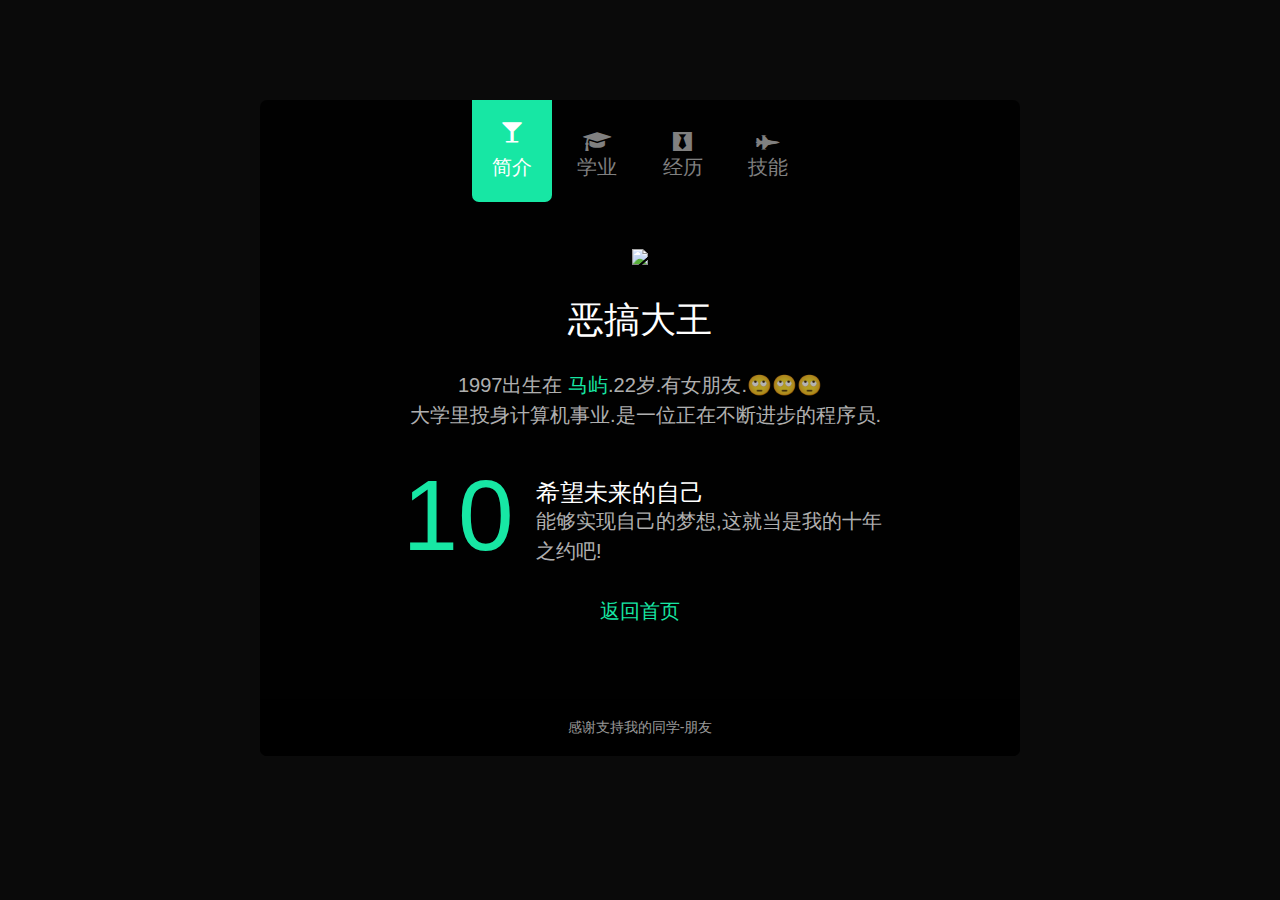
==== commit 2e5383c6: "大量界面优化!" ====
--- a/src/main/webapp/AboutMy/index.html
+++ b/src/main/webapp/AboutMy/index.html
@@ -1,275 +1,282 @@
-
 <!DOCTYPE html>
 <html class="no-js">
 <head>
-<meta charset="utf-8">
-<meta http-equiv="X-UA-Compatible" content="IE=edge">
-<meta name="viewport" content="width=device-width, initial-scale=1">
-<title>个人介绍</title>
-<!-- Facebook and Twitter integration -->
-<meta property="og:title" content="" />
-<meta property="og:image" content="" />
-<meta property="og:url" content="" />
-<meta property="og:site_name" content="" />
-<meta property="og:description" content="" />
-<meta name="twitter:title" content="" />
-<meta name="twitter:image" content="" />
-<meta name="twitter:url" content="" />
-<meta name="twitter:card" content="" />
-<link rel="shortcut icon" href="favicon.ico">
-<link rel="stylesheet" href="css/animate.css">
-<link rel="stylesheet" href="css/icomoon.css">
-<link rel="stylesheet" href="css/bootstrap.css">
-<link rel="stylesheet" href="css/style.css">
-<script src="js/modernizr-2.6.2.min.js"></script>
+    <meta charset="utf-8">
+    <meta http-equiv="X-UA-Compatible" content="IE=edge">
+    <meta name="viewport" content="width=device-width, initial-scale=1">
+    <title>个人介绍</title>
+    <!-- Facebook and Twitter integration -->
+    <meta property="og:title" content=""/>
+    <meta property="og:image" content=""/>
+    <meta property="og:url" content=""/>
+    <meta property="og:site_name" content=""/>
+    <meta property="og:description" content=""/>
+    <meta name="twitter:title" content=""/>
+    <meta name="twitter:image" content=""/>
+    <meta name="twitter:url" content=""/>
+    <meta name="twitter:card" content=""/>
+    <link rel="shortcut icon" href="favicon.ico">
+    <link rel="stylesheet" href="css/animate.css">
+    <link rel="stylesheet" href="css/icomoon.css">
+    <link rel="stylesheet" href="css/bootstrap.css">
+    <link rel="stylesheet" href="css/style.css">
+    <script src="js/modernizr-2.6.2.min.js"></script>
 </head>
 <body style="background: #0A0A0A">
 
-	<div id="fh5co-main">
-		<div class="fh5co-tab-wrap">
-			<ul class="fh5co-tab-menu">
-				<li class="active"><a href="#" data-tab="1"><span
-						class="icon icon-glass"></span><span class="menu-text">简介</span></a></li>
-				<li><a href="#" data-tab="2"><span
-						class="icon icon-graduation-cap"></span><span class="menu-text">学业</span></a></li>
-				<li><a href="#" data-tab="3"><span
-						class="icon icon-black-tie"></span><span class="menu-text">经历</span></a></li>
-				<li><a href="#" data-tab="4" data-pie="yes"><span
-						class="icon icon-fighter-jet"></span><span class="menu-text">技能</span></a></li>
-			</ul>
-			<div class="fh5co-tab-content active" data-content="1">
-				<div class="fh5co-content-inner text-center">
-					<div class="row row-bottom-padded-sm">
-						<div class="col-md-12">
-							<figure>
-								<img
-									src="
+<div id="fh5co-main">
+    <div class="fh5co-tab-wrap">
+        <ul class="fh5co-tab-menu">
+            <li class="active"><a href="#" data-tab="2"><span
+                    class="icon icon-glass"></span><span class="menu-text">简介</span></a></li>
+            <li><a href="#" data-tab="3"><span
+                    class="icon icon-graduation-cap"></span><span class="menu-text">学业</span></a></li>
+            <li><a href="#" data-tab="4"><span
+                    class="icon icon-black-tie"></span><span class="menu-text">经历</span></a></li>
+            <li><a href="#" data-tab="5" data-pie="yes"><span
+                    class="icon icon-fighter-jet"></span><span class="menu-text">技能</span></a></li>
+        </ul>
+        <div class="fh5co-tab-content active" data-content="2">
+            <div class="fh5co-content-inner text-center">
+                <div class="row row-bottom-padded-sm">
+                    <div class="col-md-12">
+                        <figure>
+                            <img
+                                    src="
 http://q.qlogo.cn/headimg_dl?dst_uin=378759617&spec=640&img_type=jpg
 ">
-							</figure>
-							<h1>恶搞大王</h1>
-							<p>
-								1997出生在 <a href="https://www.baidu.com/s?wd=%E9%A9%AC%E5%B1%BF"
-									target="_blank">马屿</a>.22岁.有女朋友.🙄🙄🙄<br />&nbsp;&nbsp;大学里投身计算机事业.是一位正在不断进步的程序员.<br />
-							</p>
-						</div>
-					</div>
-					<div class="row">
-						<div class="col-md-12 fh5co-counter">
-							<div class="fh5co-number fh5co-left">10</div>
-							<div class="fh5co-text">
-								<h3 class="border-bottom">希望未来的自己</h3>
-								<p>能够实现自己的梦想,这就当是我的十年之约吧!</p>
-							</div>
-						</div>
-					</div>
-				</div>
-			</div>
-			<div class="fh5co-tab-content" data-content="2">
-				<div class="fh5co-content-inner">
-					<div class="row">
-						<div class="col-md-12">
-							<p>学渣一枚.各位大神勿喷...</p>
-
-							<div class="fh5co-feature">
-								<div class="fh5co-icon">
-									<i class="icon-graduation-cap"></i>
-								</div>
-								<div class="fh5co-text">
-									<h2>2001-2003</h2>
-									<p>貌似是我的幼儿园的时间..我忘记了..</p>
-								</div>
-							</div>
-
-							<div class="fh5co-feature">
-								<div class="fh5co-icon">
-									<i class="icon-graduation-cap"></i>
-								</div>
-								<div class="fh5co-text">
-									<h2>2003-2009</h2>
-									<p>是我一生中最快乐的日子~</p>
-								</div>
-							</div>
-
-							<div class="fh5co-feature">
-								<div class="fh5co-icon">
-									<i class="icon-graduation-cap"></i>
-								</div>
-								<div class="fh5co-text">
-									<h2>2009-2012</h2>
-									<p>当时还是个单纯的小男孩</p>
-								</div>
-							</div>
-							<div class="fh5co-feature">
-								<div class="fh5co-icon">
-									<i class="icon-graduation-cap"></i>
-								</div>
-								<div class="fh5co-text">
-									<h2>2012-2015</h2>
-									<p>高中生活挺累的.一点不怀念.😁</p>
-								</div>
-							</div>
-							<div class="fh5co-feature">
-								<div class="fh5co-icon">
-									<i class="icon-graduation-cap"></i>
-								</div>
-								<div class="fh5co-text">
-									<h2>2015-至今</h2>
-									<p>努力学习,天天向上的日子</p>
-								</div>
-							</div>
-						</div>
-
-					</div>
-				</div>
-			</div>
-			<div class="fh5co-tab-content" data-content="3">
-				<div class="fh5co-content-inner">
-					<div class="row">
-						<div class="col-md-12">
-
-							<p>一些重要的个人经历</p>
-
-							<div class="fh5co-feature">
-								<div class="fh5co-icon">
-									<i class="icon-black-tie"></i>
-								</div>
-								<div class="fh5co-text">
-									<h2>2005 - 接触电脑</h2>
-									<h3>小学电脑课</h3>
-									<p>那时候就会开始使用电脑了.学了一点Flash.带我进入了电脑的大门.</p>
-								</div>
-							</div>
-
-							<div class="fh5co-feature">
-								<div class="fh5co-icon">
-									<i class="icon-black-tie"></i>
-								</div>
-								<div class="fh5co-text">
-									<h2>2012</h2>
-									<h3>易语言</h3>
-									<p>不要笑.真的易语言真的用过一段时间.算是带我入了个编程的门吧..</p>
-								</div>
-							</div>
-
-							<div class="fh5co-feature">
-								<div class="fh5co-icon">
-									<i class="icon-black-tie"></i>
-								</div>
-								<div class="fh5co-text">
-									<h2>2015</h2>
-									<h3>你懂得</h3>
-									<p>年少无知.🙄🙄🙄</p>
-								</div>
-							</div>
-
-							<div class="fh5co-feature">
-								<div class="fh5co-icon">
-									<i class="icon-black-tie"></i>
-								</div>
-								<div class="fh5co-text">
-									<h2>2015</h2>
-									<h3>自学java</h3>
-									<p>2015在老师的教导下,开始自学java编程.一直到今天.</p>
-								</div>
-							</div>
-							<div class="fh5co-feature">
-								<div class="fh5co-icon">
-									<i class="icon-black-tie"></i>
-								</div>
-								<div class="fh5co-text">
-									<h2>2017</h2>
-									<h3>现任</h3>
-									<p>感谢她哦~她真的是个好姑娘~也是我的高中同学~</p>
-								</div>
-							</div>
-							<div class="fh5co-feature">
-								<div class="fh5co-icon">
-									<i class="icon-black-tie"></i>
-								</div>
-								<div class="fh5co-text">
-									<h2>2017-</h2>
-									<h3>未来</h3>
-									<p>大牛的艰辛之路....</p>
-								</div>
-							</div>
-						</div>
-
-					</div>
-				</div>
-			</div>
-			<div class="fh5co-tab-content" data-content="4">
-				<div class="fh5co-content-inner">
-					<div class="row">
-						<div class="col-md-12">
-							<p>本人才疏学浅.各位大牛勿喷...</p>
-						</div>
-						<div class="col-md-4 col-sm-6 col-xs-12 text-center">
-							<div class="chart" data-percent="5">
-								<span><strong>HTML5</strong>5%</span>
-							</div>
-						</div>
-						<div class="col-md-4 col-sm-6 col-xs-12 text-center">
-							<div class="chart" data-percent="5">
-								<span><strong>CSS3</strong>5%</span>
-							</div>
-						</div>
-						<div class="col-md-4 col-sm-6 col-xs-12 text-center">
-							<div class="chart" data-percent="5">
-								<span><strong>jQuery</strong>5%</span>
-							</div>
-						</div>
-
-						<div class="col-md-4 col-sm-6 col-xs-12 text-center">
-							<div class="chart" data-percent="0">
-								<span><strong>PHP</strong>0%</span>
-							</div>
-						</div>
-						<div class="col-md-4 col-sm-6 col-xs-12 text-center">
-							<div class="chart" data-percent="35">
-								<span><strong>MySQL</strong>35%</span>
-							</div>
-						</div>
-						<div class="col-md-4 col-sm-6 col-xs-12 text-center">
-							<div class="chart" data-percent="40">
-								<span><strong>java</strong>40%</span>
-							</div>
-						</div>
-						<div class="col-md-4 col-sm-6 col-xs-12 text-center">
-							<div class="chart" data-percent="5">
-								<span><strong>C</strong>5%</span>
-							</div>
-						</div>
-						<div class="col-md-4 col-sm-6 col-xs-12 text-center">
-							<div class="chart" data-percent="100">
-								<span><strong>未来科技</strong>100%</span>
-							</div>
-						</div>
-					</div>
-				</div>
-			</div>
-		</div>
-		<footer id="fh5co-footer">
-			<div class="row">
-				<div class="col-md-6 col-md-offset-3 text-center">
-					<small> 感谢支持我的同学-朋友-女朋友 </small>
-				</div>
-			</div>
-		</footer>
-	</div>
-
-	<!-- jQuery -->
-	<script src="js/jquery.min.js"></script>
-	<!-- jQuery Easing -->
-	<script src="js/jquery.easing.1.3.js"></script>
-	<!-- Bootstrap -->
-	<script src="js/bootstrap.min.js"></script>
-	<!-- Waypoints -->
-	<script src="js/jquery.waypoints.min.js"></script>
-	<!-- Easy PieChart -->
-	<script src="js/jquery.easypiechart.min.js"></script>
-	<!-- MAIN JS -->
-	<script src="js/main.js"></script>
+                        </figure>
+                        <h1>恶搞大王</h1>
+                        <p>
+                            1997出生在 <a href="https://www.baidu.com/s?wd=%E9%A9%AC%E5%B1%BF"
+                                       target="_blank">马屿</a>.22岁.有女朋友.🙄🙄🙄<br/>&nbsp;&nbsp;大学里投身计算机事业.是一位正在不断进步的程序员.<br/>
+                        </p>
+                    </div>
+                </div>
+                <div class="row">
+                    <div class="col-md-12 fh5co-counter">
+                        <div class="fh5co-number fh5co-left">10</div>
+                        <div class="fh5co-text">
+                            <h3 class="border-bottom">希望未来的自己</h3>
+                            <p>能够实现自己的梦想,这就当是我的十年之约吧!</p>
+                        </div>
+                    </div>
+                </div>
+                <div class="fh5co-text">
+                    <p><a href="/index.jsp">返回首页</a></p>
+                </div>
+            </div>
+        </div>
+        <div class="fh5co-tab-content" data-content="3">
+            <div class="fh5co-content-inner">
+                <div class="row">
+                    <div class="col-md-12">
+                        <p>学渣一枚.各位大神勿喷...</p>
+
+                        <div class="fh5co-feature">
+                            <div class="fh5co-icon">
+                                <i class="icon-graduation-cap"></i>
+                            </div>
+                            <div class="fh5co-text">
+                                <h2>2001-2003</h2>
+                                <p>貌似是我的幼儿园的时间..我忘记了..</p>
+                            </div>
+                        </div>
+
+                        <div class="fh5co-feature">
+                            <div class="fh5co-icon">
+                                <i class="icon-graduation-cap"></i>
+                            </div>
+                            <div class="fh5co-text">
+                                <h2>2003-2009</h2>
+                                <p>是我一生中最快乐的日子~</p>
+                            </div>
+                        </div>
+
+                        <div class="fh5co-feature">
+                            <div class="fh5co-icon">
+                                <i class="icon-graduation-cap"></i>
+                            </div>
+                            <div class="fh5co-text">
+                                <h2>2009-2012</h2>
+                                <p>当时还是个单纯的小男孩</p>
+                            </div>
+                        </div>
+                        <div class="fh5co-feature">
+                            <div class="fh5co-icon">
+                                <i class="icon-graduation-cap"></i>
+                            </div>
+                            <div class="fh5co-text">
+                                <h2>2012-2015</h2>
+                                <p>高中生活挺累的.一点不怀念.😁</p>
+                            </div>
+                        </div>
+                        <div class="fh5co-feature">
+                            <div class="fh5co-icon">
+                                <i class="icon-graduation-cap"></i>
+                            </div>
+                            <div class="fh5co-text">
+                                <h2>2015-至今</h2>
+                                <p>努力学习,天天向上的日子</p>
+                            </div>
+                        </div>
+                    </div>
+
+                </div>
+            </div>
+        </div>
+        <div class="fh5co-tab-content" data-content="4">
+            <div class="fh5co-content-inner">
+                <div class="row">
+                    <div class="col-md-12">
+
+                        <p>一些重要的个人经历</p>
+
+                        <div class="fh5co-feature">
+                            <div class="fh5co-icon">
+                                <i class="icon-black-tie"></i>
+                            </div>
+                            <div class="fh5co-text">
+                                <h2>2005 - 接触电脑</h2>
+                                <h3>小学电脑课</h3>
+                                <p>那时候就会开始使用电脑了.学了一点Flash.带我进入了电脑的大门.</p>
+                            </div>
+                        </div>
+
+                        <div class="fh5co-feature">
+                            <div class="fh5co-icon">
+                                <i class="icon-black-tie"></i>
+                            </div>
+                            <div class="fh5co-text">
+                                <h2>2012</h2>
+                                <h3>易语言</h3>
+                                <p>不要笑.真的易语言真的用过一段时间.算是带我入了个编程的门吧..</p>
+                            </div>
+                        </div>
+
+                        <div class="fh5co-feature">
+                            <div class="fh5co-icon">
+                                <i class="icon-black-tie"></i>
+                            </div>
+                            <div class="fh5co-text">
+                                <h2>2015</h2>
+                                <h3>你懂得</h3>
+                                <p>年少无知.🙄🙄🙄</p>
+                            </div>
+                        </div>
+
+                        <div class="fh5co-feature">
+                            <div class="fh5co-icon">
+                                <i class="icon-black-tie"></i>
+                            </div>
+                            <div class="fh5co-text">
+                                <h2>2015</h2>
+                                <h3>自学java</h3>
+                                <p>2015在老师的教导下,开始自学java编程.一直到今天.</p>
+                            </div>
+                        </div>
+                        <div class="fh5co-feature">
+                            <div class="fh5co-icon">
+                                <i class="icon-black-tie"></i>
+                            </div>
+                            <div class="fh5co-text">
+                                <h2>2017</h2>
+                                <h3>现任</h3>
+                                <p>感谢她哦~她真的是个好姑娘~也是我的高中同学~</p>
+                            </div>
+                        </div>
+                        <div class="fh5co-feature">
+                            <div class="fh5co-icon">
+                                <i class="icon-black-tie"></i>
+                            </div>
+                            <div class="fh5co-text">
+                                <h2>2017-</h2>
+                                <h3>未来</h3>
+                                <p>大牛的艰辛之路....</p>
+                            </div>
+                        </div>
+                    </div>
+
+                </div>
+            </div>
+        </div>
+        <div class="fh5co-tab-content" data-content="5">
+            <div class="fh5co-content-inner">
+                <div class="row">
+                    <div class="col-md-12">
+                        <p>本人才疏学浅.各位大牛勿喷...</p>
+                    </div>
+                    <div class="col-md-4 col-sm-6 col-xs-12 text-center">
+                        <div class="chart" data-percent="5">
+                            <span><strong>HTML5</strong>5%</span>
+                        </div>
+                    </div>
+                    <div class="col-md-4 col-sm-6 col-xs-12 text-center">
+                        <div class="chart" data-percent="5">
+                            <span><strong>CSS3</strong>5%</span>
+                        </div>
+                    </div>
+                    <div class="col-md-4 col-sm-6 col-xs-12 text-center">
+                        <div class="chart" data-percent="5">
+                            <span><strong>jQuery</strong>5%</span>
+                        </div>
+                    </div>
+
+                    <div class="col-md-4 col-sm-6 col-xs-12 text-center">
+                        <div class="chart" data-percent="0">
+                            <span><strong>PHP</strong>0%</span>
+                        </div>
+                    </div>
+                    <div class="col-md-4 col-sm-6 col-xs-12 text-center">
+                        <div class="chart" data-percent="35">
+                            <span><strong>MySQL</strong>25%</span>
+                        </div>
+                    </div>
+                    <div class="col-md-4 col-sm-6 col-xs-12 text-center">
+                        <div class="chart" data-percent="40">
+                            <span><strong>java</strong>40%</span>
+                        </div>
+                    </div>
+                    <div class="col-md-4 col-sm-6 col-xs-12 text-center">
+                        <div class="chart" data-percent="5">
+                            <span><strong>C</strong>5%</span>
+                        </div>
+                    </div>
+                    <div class="col-md-4 col-sm-6 col-xs-12 text-center">
+                        <div class="chart" data-percent="100">
+                            <span><strong>未来科技</strong>100%</span>
+                        </div>
+                    </div>
+                    <div class="col-md-4 col-sm-6 col-xs-12 text-center">
+                        <div class="chart" data-percent="100">
+                            <span><strong>宇宙科技</strong>100%</span>
+                        </div>
+                    </div>
+                </div>
+            </div>
+        </div>
+    </div>
+    <footer id="fh5co-footer">
+        <div class="row">
+            <div class="col-md-6 col-md-offset-3 text-center">
+                <small> 感谢支持我的同学-朋友</small>
+            </div>
+        </div>
+    </footer>
+</div>
+
+<!-- jQuery -->
+<script src="js/jquery.min.js"></script>
+<!-- jQuery Easing -->
+<script src="js/jquery.easing.1.3.js"></script>
+<!-- Bootstrap -->
+<script src="js/bootstrap.min.js"></script>
+<!-- Waypoints -->
+<script src="js/jquery.waypoints.min.js"></script>
+<!-- Easy PieChart -->
+<script src="js/jquery.easypiechart.min.js"></script>
+<!-- MAIN JS -->
+<script src="js/main.js"></script>
 
 </body>
 </html>
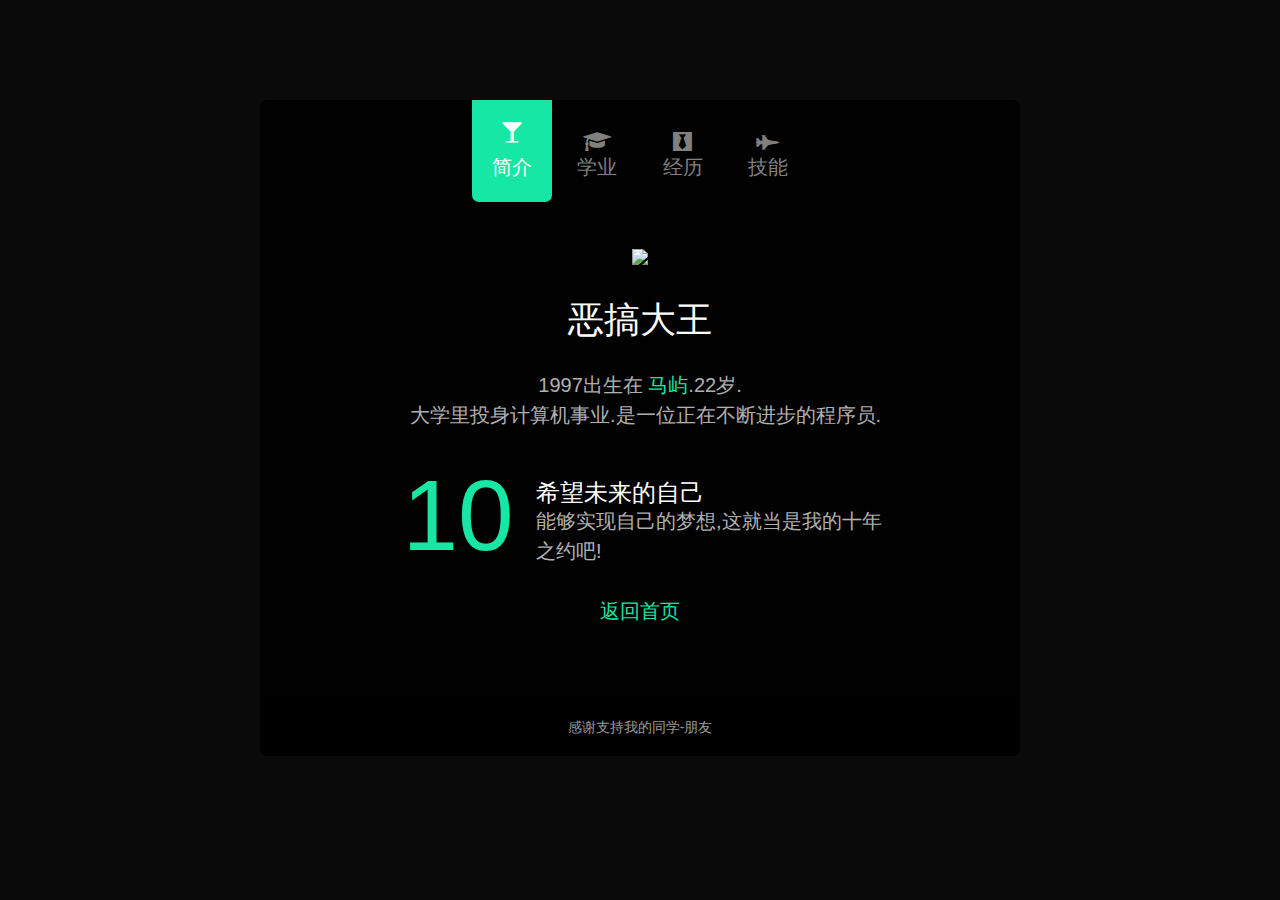
==== commit 6f76d4a6: "修复两处bug" ====
--- a/src/main/webapp/AboutMy/index.html
+++ b/src/main/webapp/AboutMy/index.html
@@ -49,7 +49,7 @@
                         <h1>恶搞大王</h1>
                         <p>
                             1997出生在 <a href="https://www.baidu.com/s?wd=%E9%A9%AC%E5%B1%BF"
-                                       target="_blank">马屿</a>.22岁.有女朋友.🙄🙄🙄<br/>&nbsp;&nbsp;大学里投身计算机事业.是一位正在不断进步的程序员.<br/>
+                                       target="_blank">马屿</a>.22岁.<br/>&nbsp;&nbsp;大学里投身计算机事业.是一位正在不断进步的程序员.<br/>
                         </p>
                     </div>
                 </div>
@@ -173,16 +173,6 @@
                                 <h2>2015</h2>
                                 <h3>自学java</h3>
                                 <p>2015在老师的教导下,开始自学java编程.一直到今天.</p>
-                            </div>
-                        </div>
-                        <div class="fh5co-feature">
-                            <div class="fh5co-icon">
-                                <i class="icon-black-tie"></i>
-                            </div>
-                            <div class="fh5co-text">
-                                <h2>2017</h2>
-                                <h3>现任</h3>
-                                <p>感谢她哦~她真的是个好姑娘~也是我的高中同学~</p>
                             </div>
                         </div>
                         <div class="fh5co-feature">
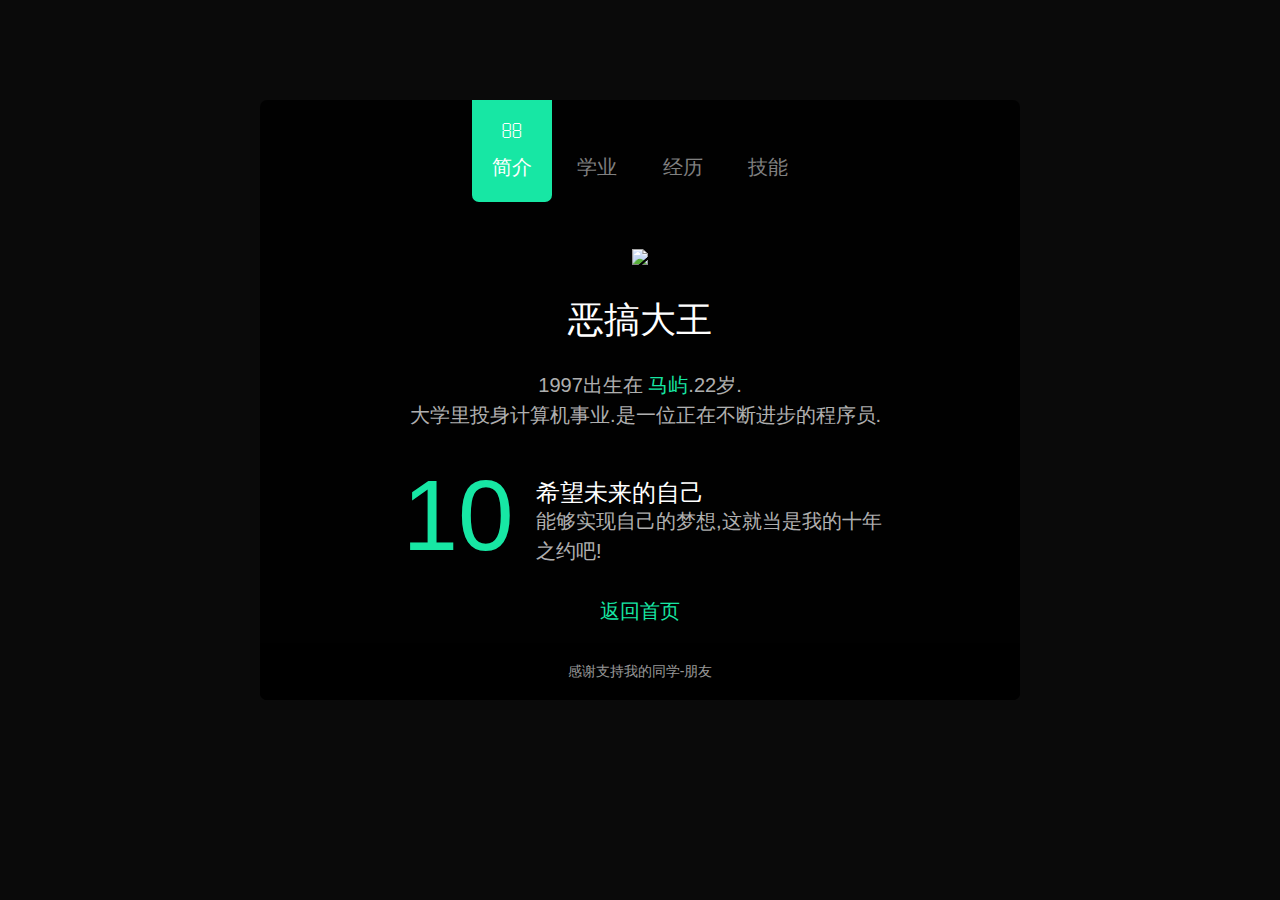
==== commit 6454fe5c: "删除大量的冗余文件" ====
--- a/src/main/webapp/AboutMy/index.html
+++ b/src/main/webapp/AboutMy/index.html
@@ -5,7 +5,6 @@
     <meta http-equiv="X-UA-Compatible" content="IE=edge">
     <meta name="viewport" content="width=device-width, initial-scale=1">
     <title>个人介绍</title>
-    <!-- Facebook and Twitter integration -->
     <meta property="og:title" content=""/>
     <meta property="og:image" content=""/>
     <meta property="og:url" content=""/>
@@ -63,7 +62,7 @@
                     </div>
                 </div>
                 <div class="fh5co-text">
-                    <p><a href="/index.jsp">返回首页</a></p>
+                    <p><a href="/blog/">返回首页</a></p>
                 </div>
             </div>
         </div>
@@ -255,17 +254,11 @@
     </footer>
 </div>
 
-<!-- jQuery -->
 <script src="js/jquery.min.js"></script>
-<!-- jQuery Easing -->
 <script src="js/jquery.easing.1.3.js"></script>
-<!-- Bootstrap -->
 <script src="js/bootstrap.min.js"></script>
-<!-- Waypoints -->
 <script src="js/jquery.waypoints.min.js"></script>
-<!-- Easy PieChart -->
 <script src="js/jquery.easypiechart.min.js"></script>
-<!-- MAIN JS -->
 <script src="js/main.js"></script>
 
 </body>
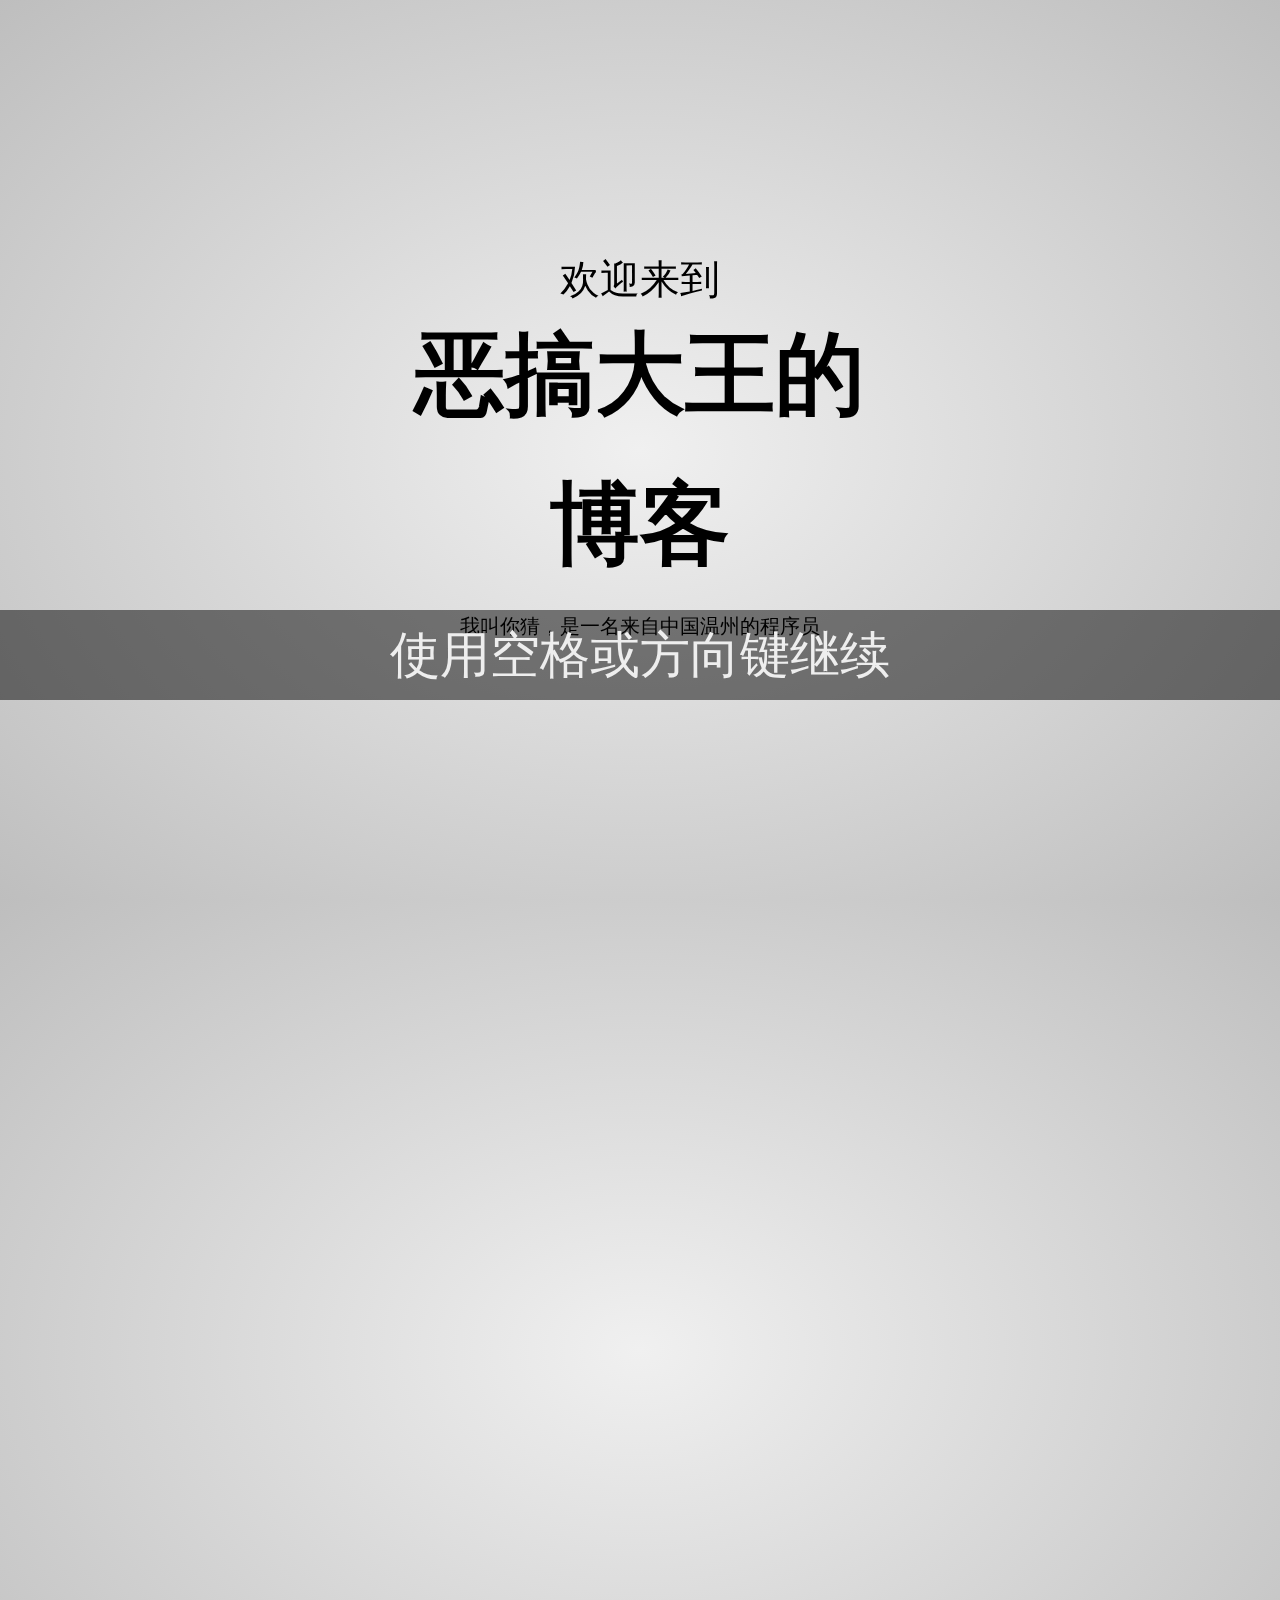
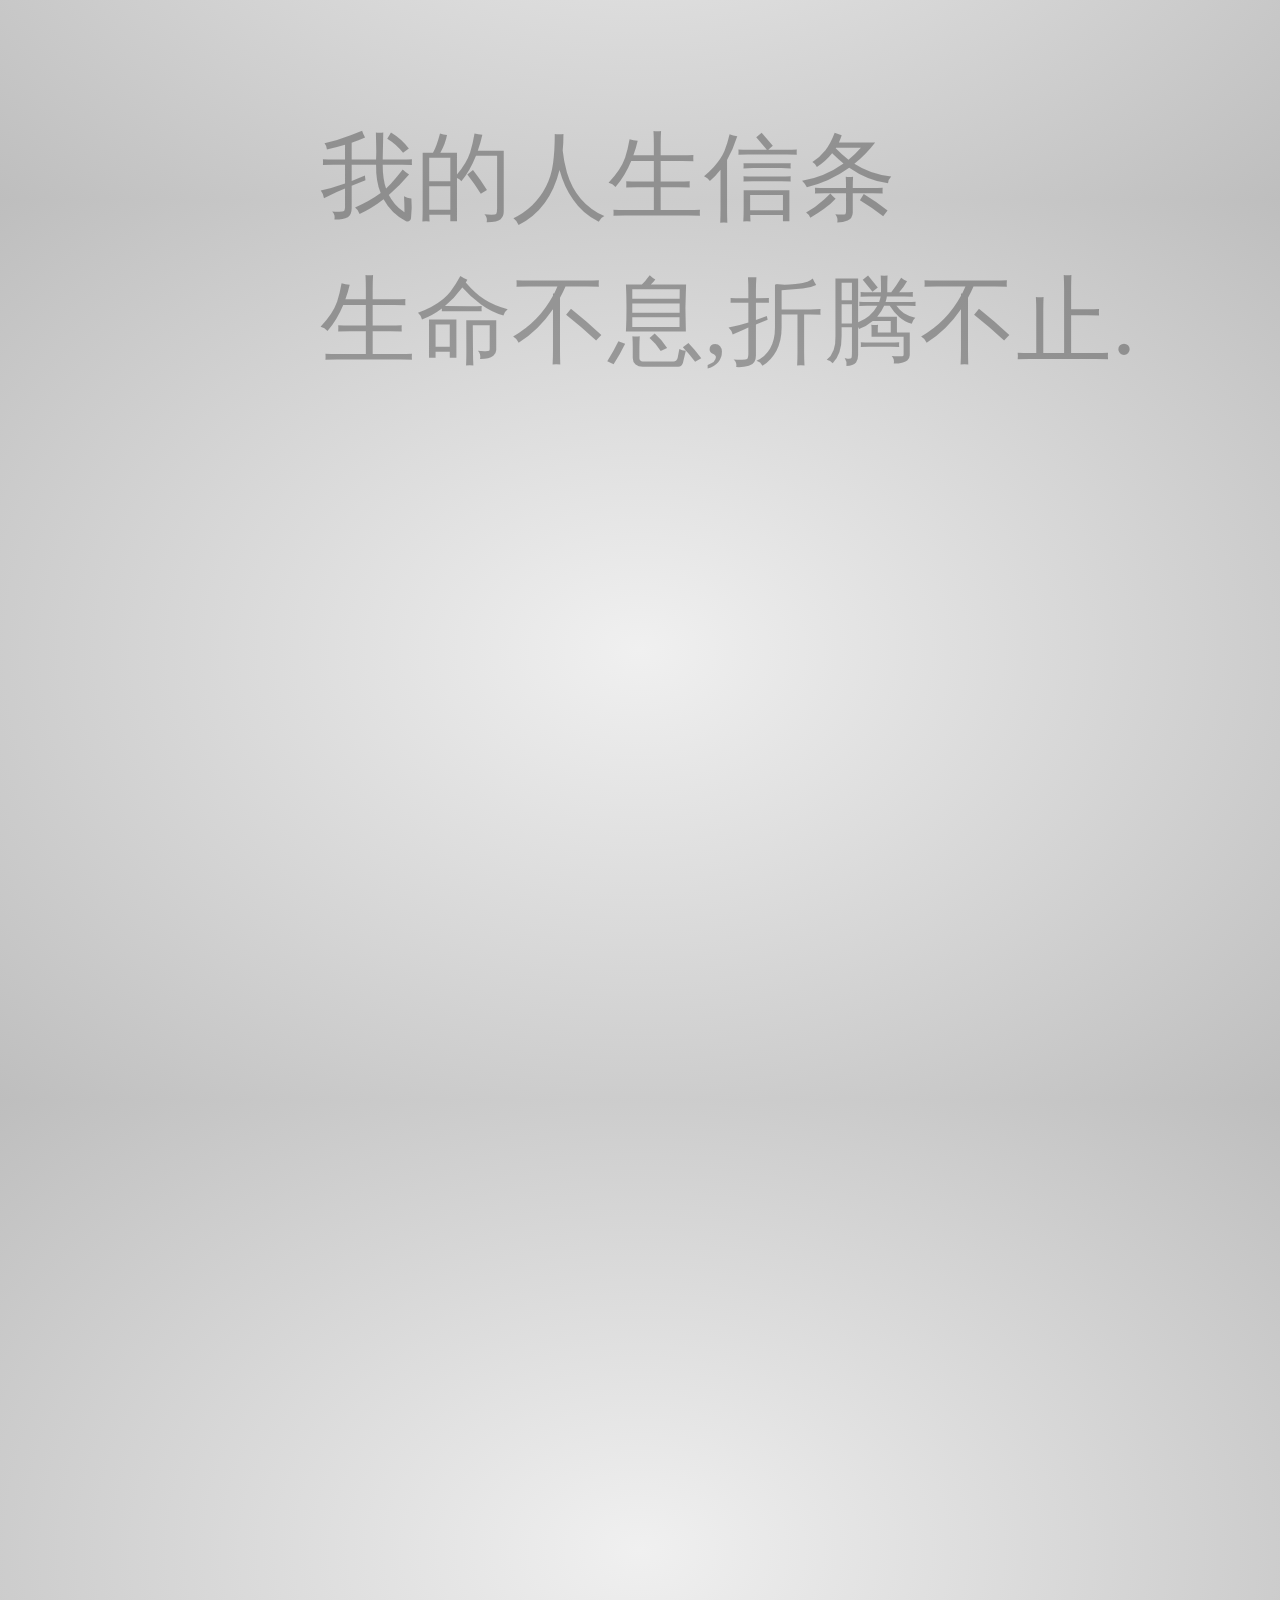
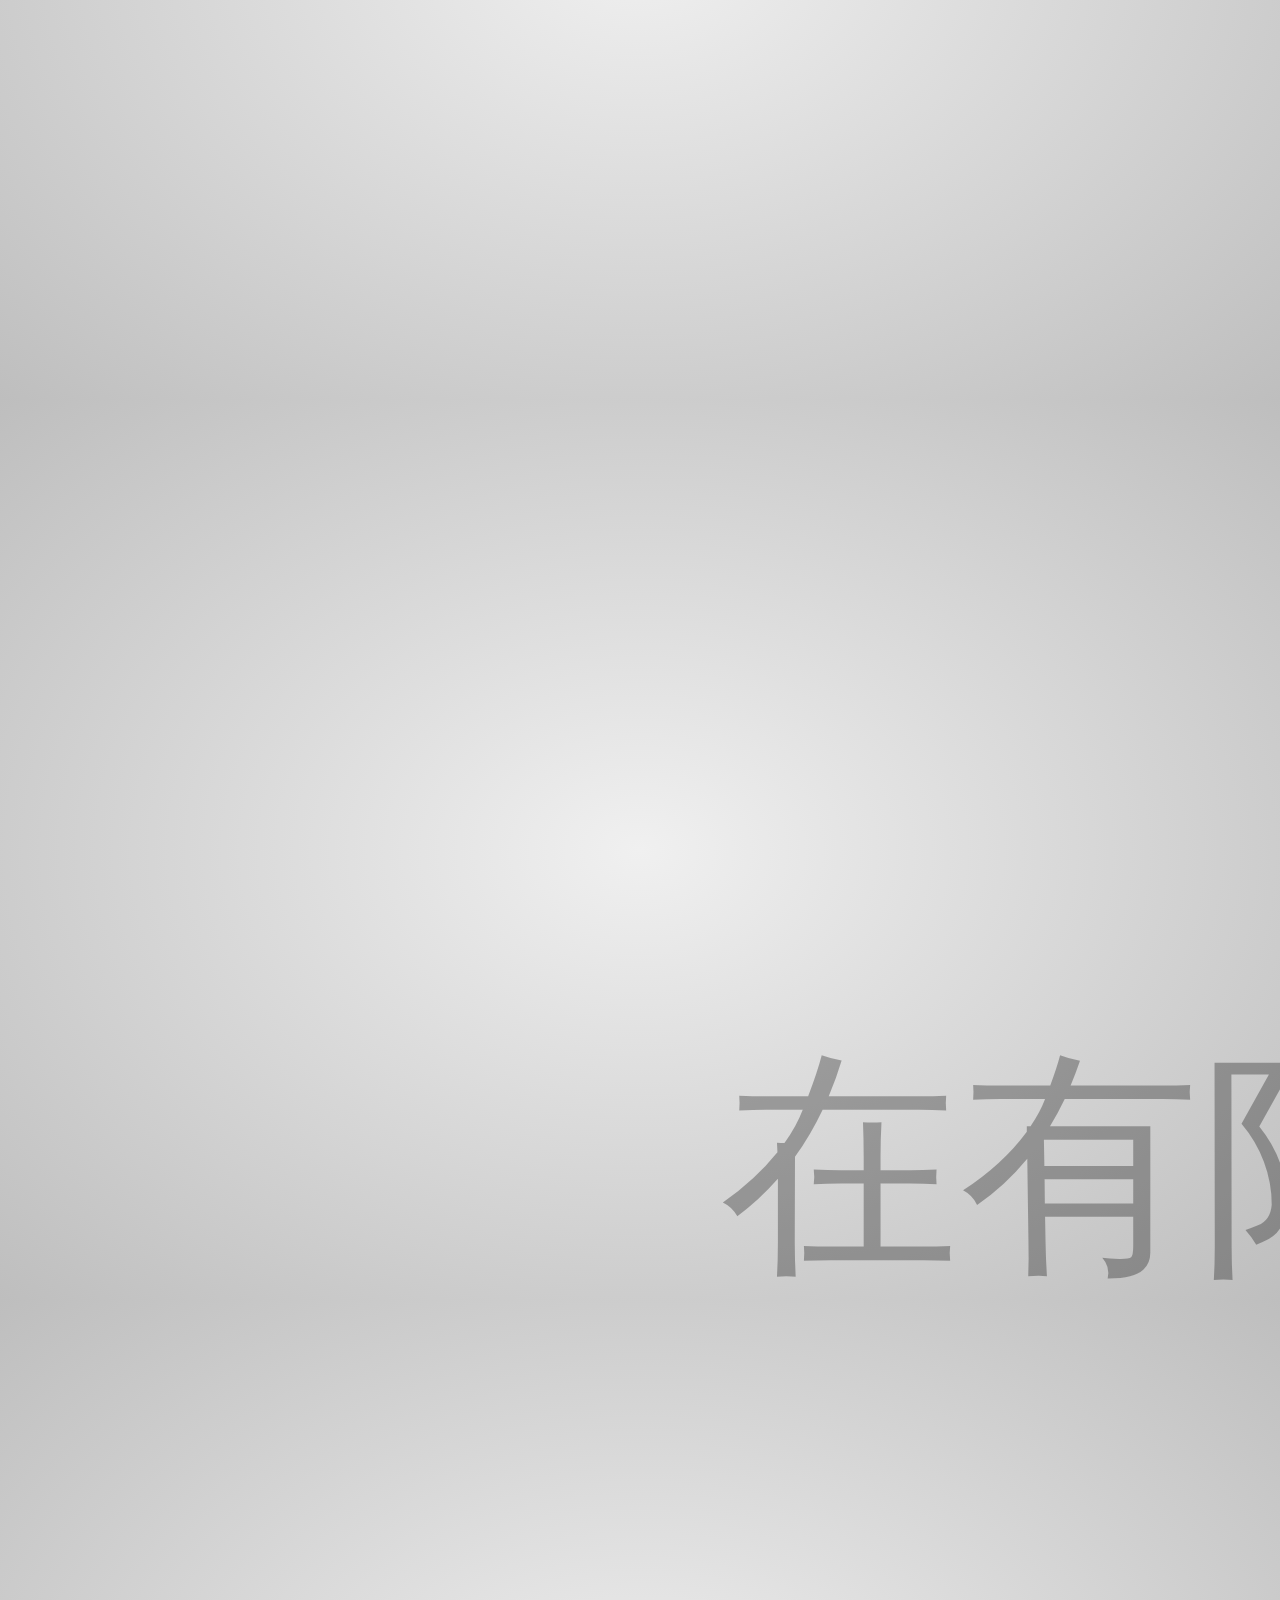
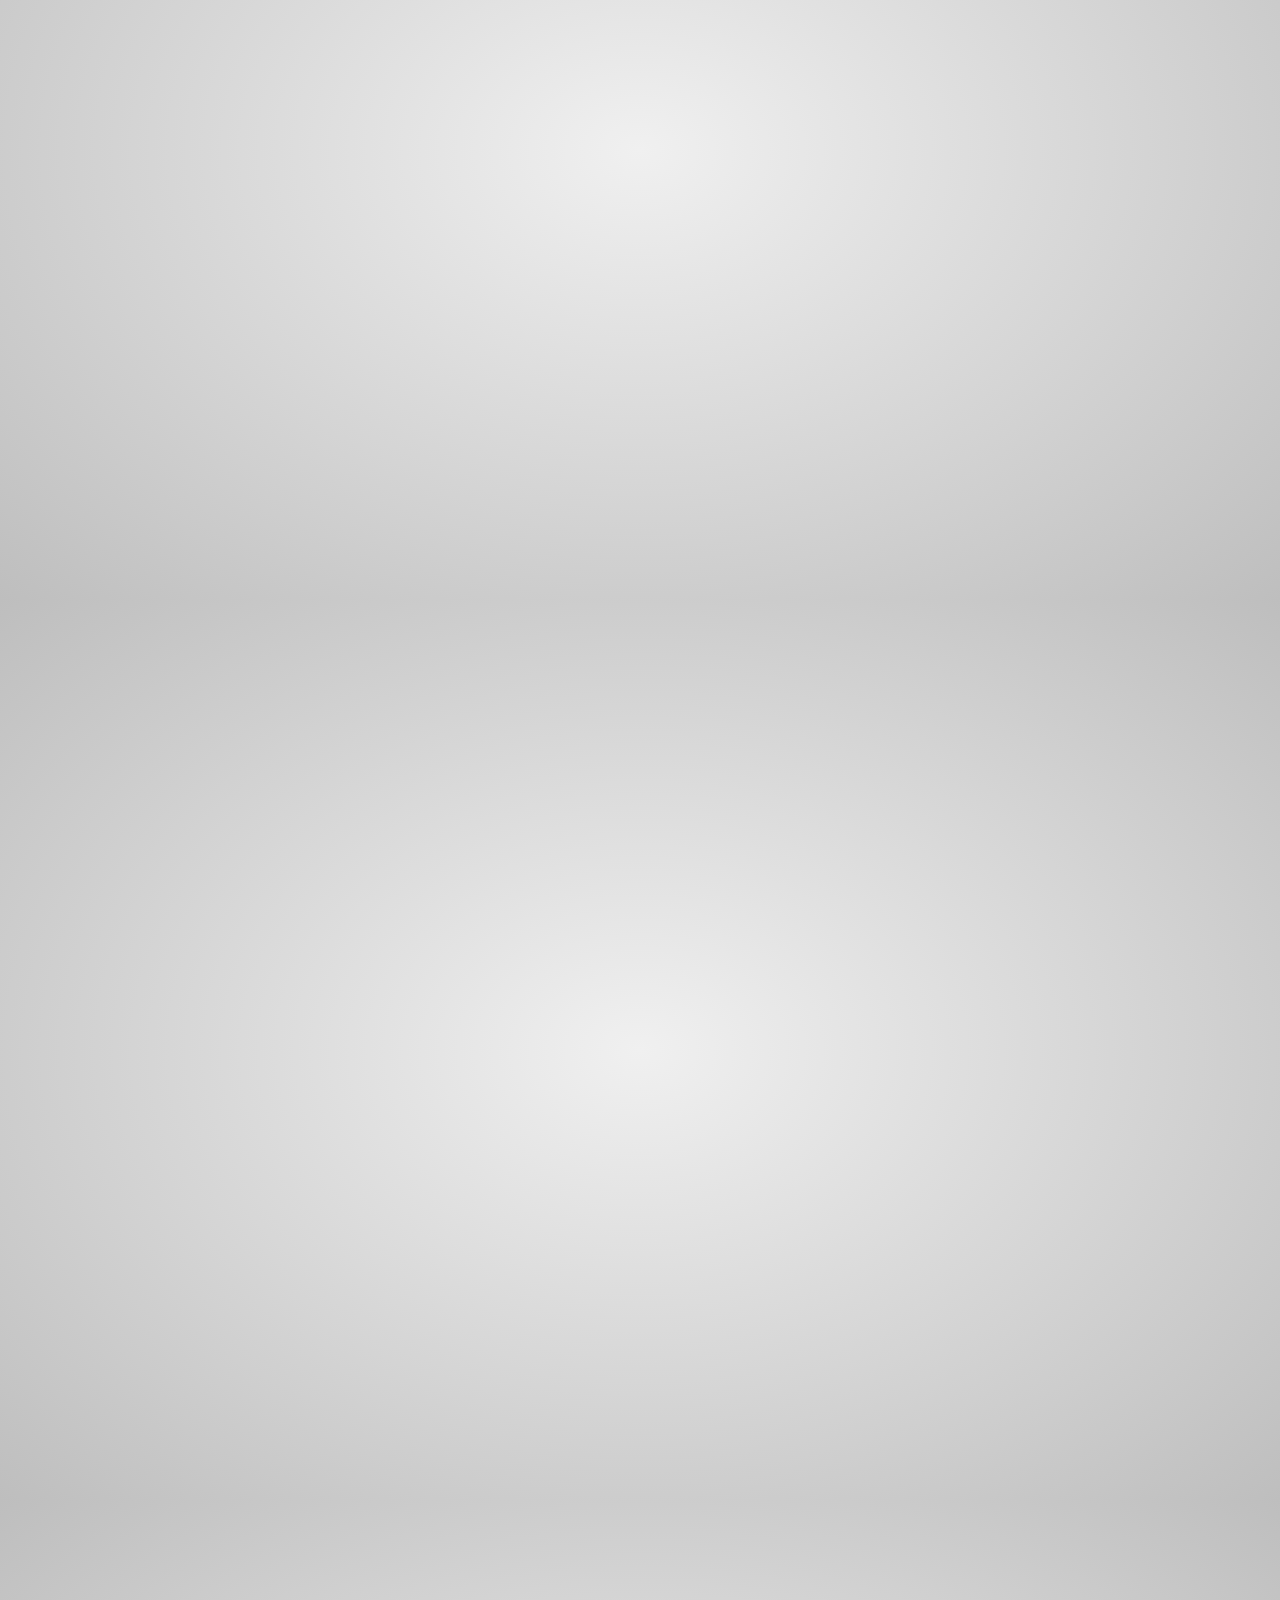
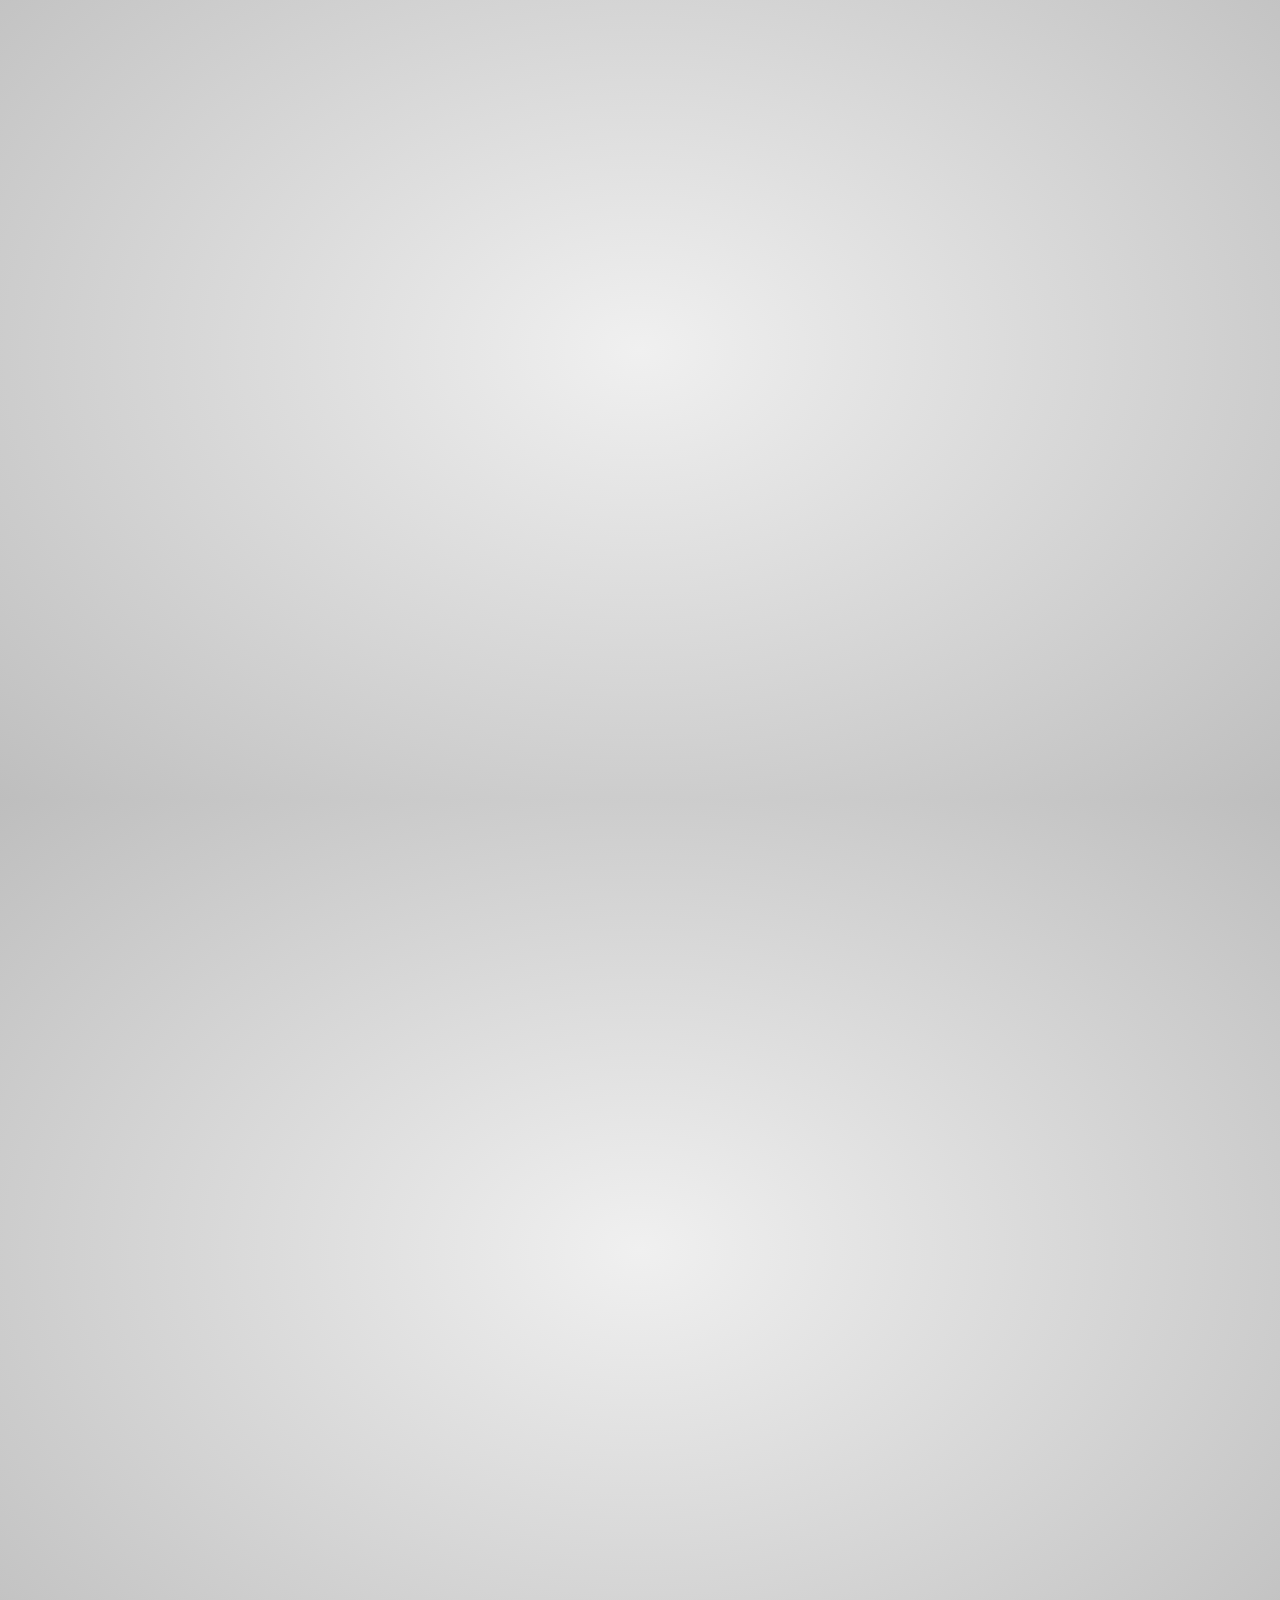
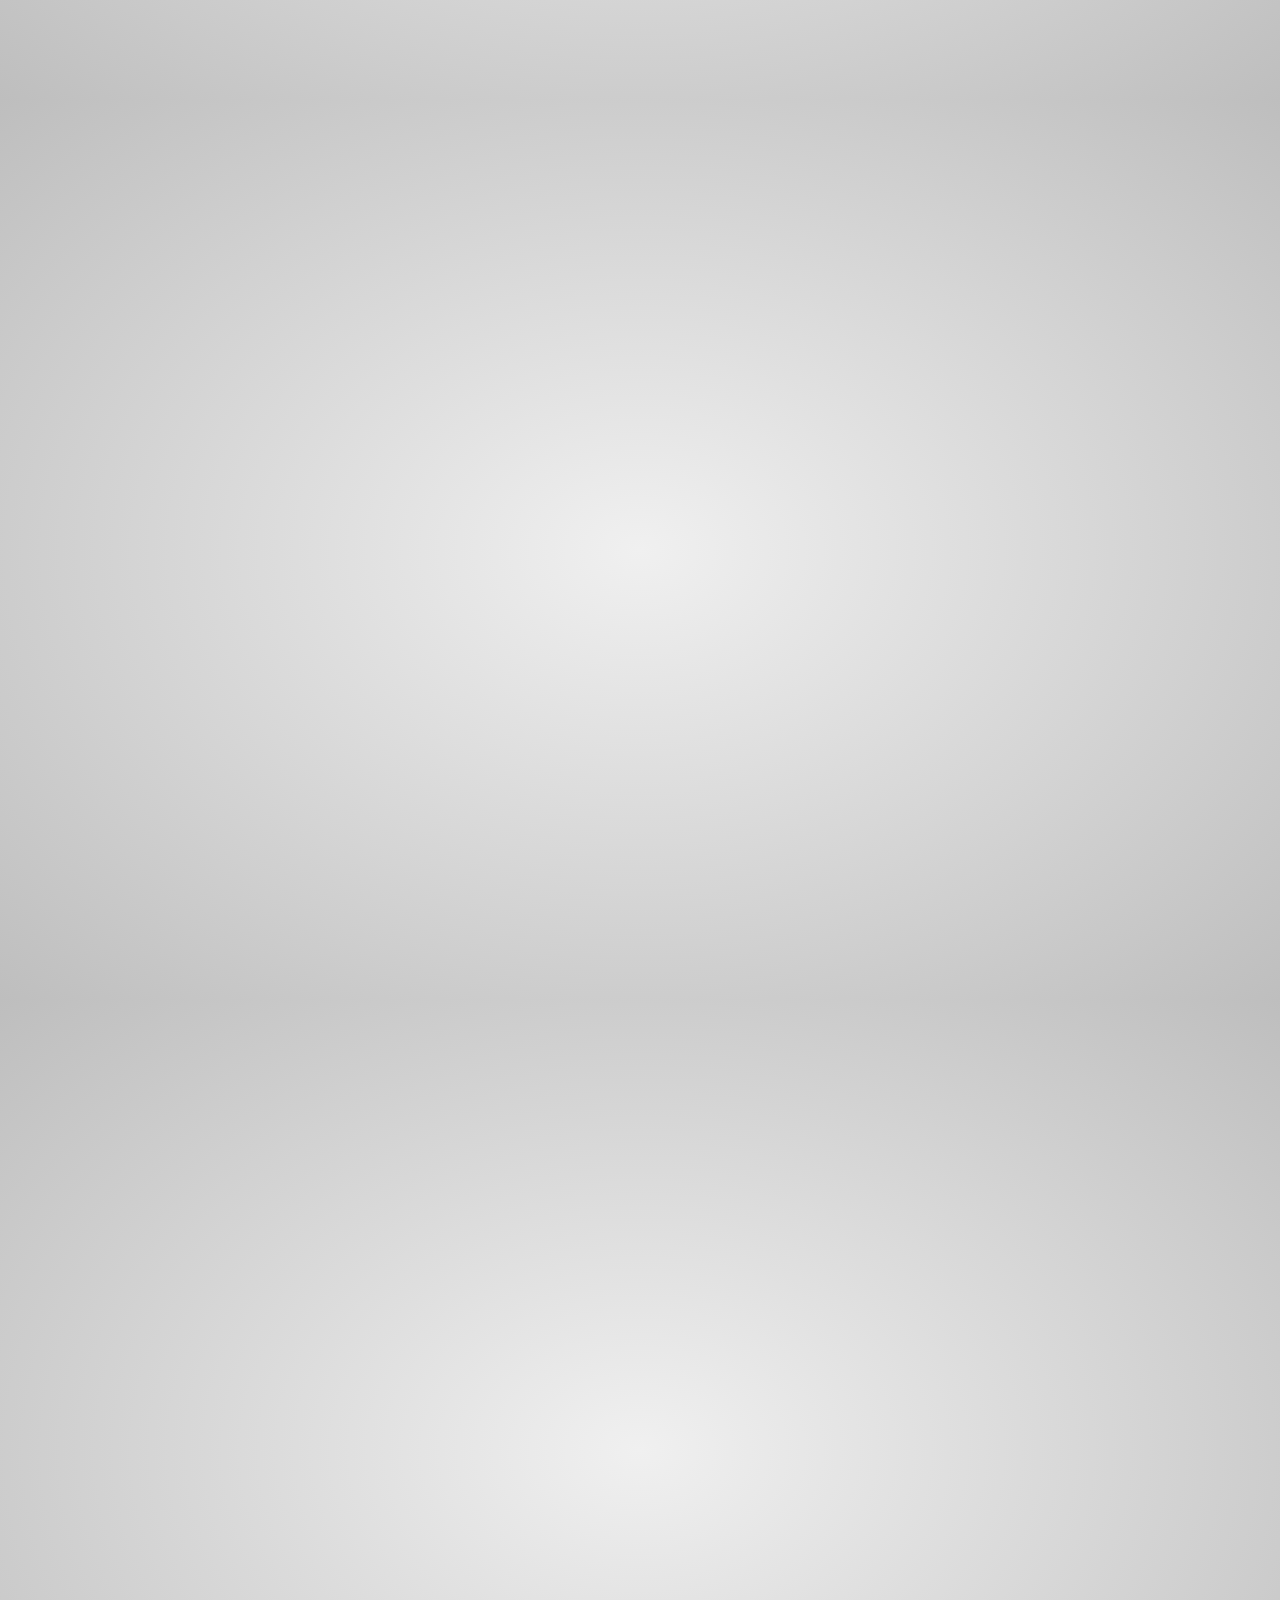
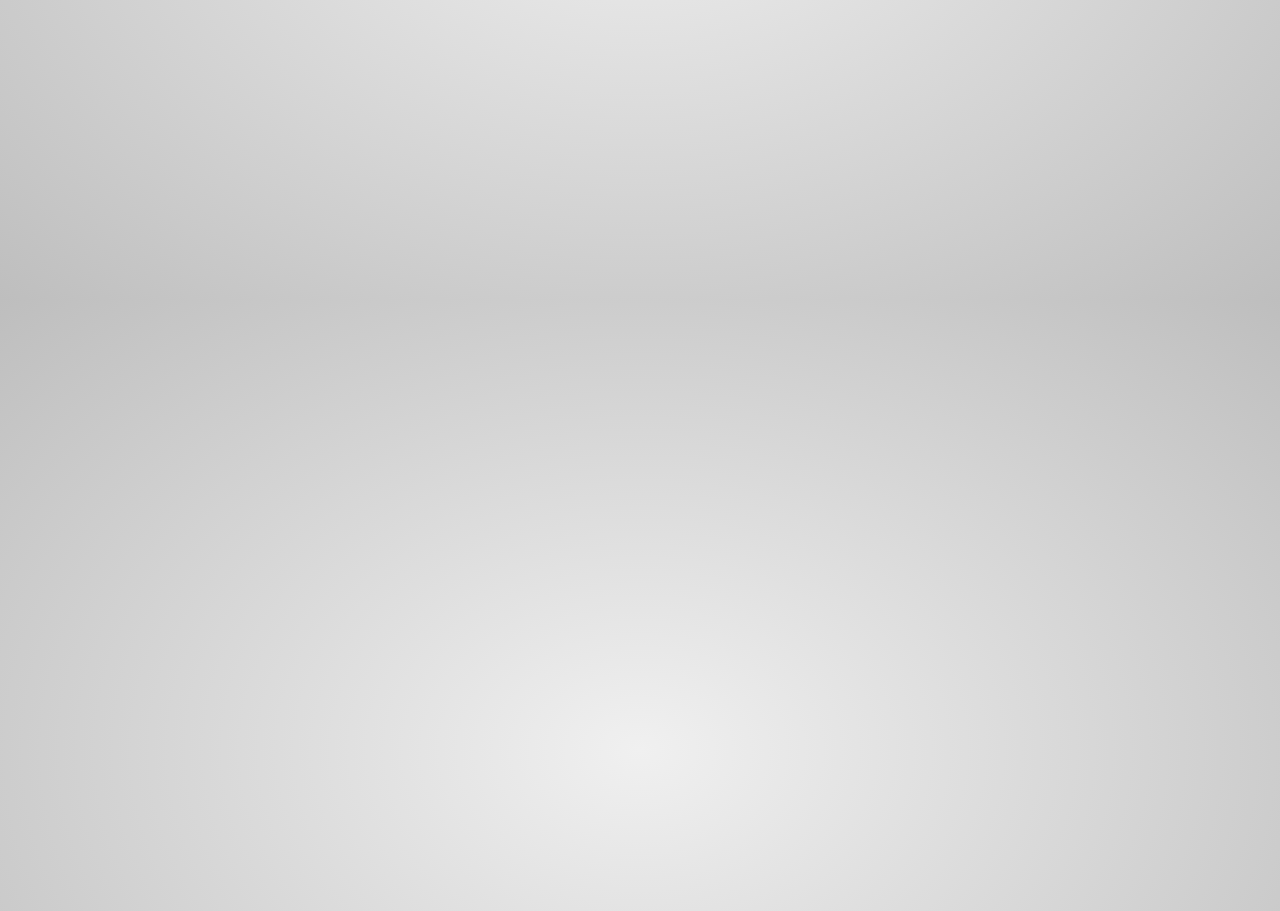
==== commit 4bdefd2d: "关于我添加判断是否为手机显示不同的界面" ====
--- a/src/main/webapp/AboutMy/index.html
+++ b/src/main/webapp/AboutMy/index.html
@@ -1,266 +1,153 @@
 <!DOCTYPE html>
-<html class="no-js">
+<html lang="en" style="height: 100%;">
 <head>
-    <meta charset="utf-8">
-    <meta http-equiv="X-UA-Compatible" content="IE=edge">
-    <meta name="viewport" content="width=device-width, initial-scale=1">
-    <title>个人介绍</title>
-    <meta property="og:title" content=""/>
-    <meta property="og:image" content=""/>
-    <meta property="og:url" content=""/>
-    <meta property="og:site_name" content=""/>
-    <meta property="og:description" content=""/>
-    <meta name="twitter:title" content=""/>
-    <meta name="twitter:image" content=""/>
-    <meta name="twitter:url" content=""/>
-    <meta name="twitter:card" content=""/>
-    <link rel="shortcut icon" href="favicon.ico">
-    <link rel="stylesheet" href="css/animate.css">
-    <link rel="stylesheet" href="css/icomoon.css">
-    <link rel="stylesheet" href="css/bootstrap.css">
-    <link rel="stylesheet" href="css/style.css">
-    <script src="js/modernizr-2.6.2.min.js"></script>
+    <meta http-equiv="Content-Type" content="text/html; charset=UTF-8">
+    <meta name="viewport" content="width=device-width, minimum-scale=1, maximum-scale=1, user-scalable=no">
+    <meta name="apple-mobile-web-app-capable" content="yes">
+    <title>关于我</title>
+    <link href="lib/css" rel="stylesheet">
+    <link href="lib/about.css" rel="stylesheet">
 </head>
-<body style="background: #0A0A0A">
 
-<div id="fh5co-main">
-    <div class="fh5co-tab-wrap">
-        <ul class="fh5co-tab-menu">
-            <li class="active"><a href="#" data-tab="2"><span
-                    class="icon icon-glass"></span><span class="menu-text">简介</span></a></li>
-            <li><a href="#" data-tab="3"><span
-                    class="icon icon-graduation-cap"></span><span class="menu-text">学业</span></a></li>
-            <li><a href="#" data-tab="4"><span
-                    class="icon icon-black-tie"></span><span class="menu-text">经历</span></a></li>
-            <li><a href="#" data-tab="5" data-pie="yes"><span
-                    class="icon icon-fighter-jet"></span><span class="menu-text">技能</span></a></li>
-        </ul>
-        <div class="fh5co-tab-content active" data-content="2">
-            <div class="fh5co-content-inner text-center">
-                <div class="row row-bottom-padded-sm">
-                    <div class="col-md-12">
-                        <figure>
-                            <img
-                                    src="
-http://q.qlogo.cn/headimg_dl?dst_uin=378759617&spec=640&img_type=jpg
-">
-                        </figure>
-                        <h1>恶搞大王</h1>
-                        <p>
-                            1997出生在 <a href="https://www.baidu.com/s?wd=%E9%A9%AC%E5%B1%BF"
-                                       target="_blank">马屿</a>.22岁.<br/>&nbsp;&nbsp;大学里投身计算机事业.是一位正在不断进步的程序员.<br/>
-                        </p>
-                    </div>
-                </div>
-                <div class="row">
-                    <div class="col-md-12 fh5co-counter">
-                        <div class="fh5co-number fh5co-left">10</div>
-                        <div class="fh5co-text">
-                            <h3 class="border-bottom">希望未来的自己</h3>
-                            <p>能够实现自己的梦想,这就当是我的十年之约吧!</p>
-                        </div>
-                    </div>
-                </div>
-                <div class="fh5co-text">
-                    <p><a href="/blog/">返回首页</a></p>
-                </div>
-            </div>
+<script type="text/javascript">
+    function browserRedirect() {
+        var sUserAgent = navigator.userAgent.toLowerCase();
+        var bIsIpad = sUserAgent.match(/ipad/i) == "ipad";
+        var bIsIphoneOs = sUserAgent.match(/iphone os/i) == "iphone os";
+        var bIsMidp = sUserAgent.match(/midp/i) == "midp";
+        var bIsUc7 = sUserAgent.match(/rv:1.2.3.4/i) == "rv:1.2.3.4";
+        var bIsUc = sUserAgent.match(/ucweb/i) == "ucweb";
+        var bIsAndroid = sUserAgent.match(/android/i) == "android";
+        var bIsCE = sUserAgent.match(/windows ce/i) == "windows ce";
+        var bIsWM = sUserAgent.match(/windows mobile/i) == "windows mobile";
+        if (!(bIsIpad || bIsIphoneOs || bIsMidp || bIsUc7 || bIsUc || bIsAndroid || bIsCE || bIsWM)) {
+        } else {
+            window.location.replace('/AboutMy/index2.html');
+        }
+    }
+    browserRedirect();
+</script>
+<body class="impress-supported impress-enabled impress-on-welcome" style="height: 100%; overflow: hidden;">
+
+<div class="fallback-message">
+    <p>您的浏览器 <b>不支持</b> impress.js的展示要求, 将为您呈现简化版的展示</p>
+</div>
+
+<div id="impress">
+    <div>
+
+        <div id="welcome" class="step active present" data-x="-2000" data-y="-2500">
+            <p>欢迎来到</p>
+            <p><span class="title"><b>恶搞大王的博客</b></span></p>
+            <p><span class="footnote"><sup></sup>我叫<span class="name">你猜</span>，是一名来自中国温州的程序员</span></p>
         </div>
-        <div class="fh5co-tab-content" data-content="3">
-            <div class="fh5co-content-inner">
-                <div class="row">
-                    <div class="col-md-12">
-                        <p>学渣一枚.各位大神勿喷...</p>
 
-                        <div class="fh5co-feature">
-                            <div class="fh5co-icon">
-                                <i class="icon-graduation-cap"></i>
-                            </div>
-                            <div class="fh5co-text">
-                                <h2>2001-2003</h2>
-                                <p>貌似是我的幼儿园的时间..我忘记了..</p>
-                            </div>
-                        </div>
+        <div id="me" class="step past" data-x="0" data-y="-2500">
+            <b class="now_me">现在的我：</b>
+            <ul>
+                <li><b class="unity">职业JAVA开发者</b></li>
+                <li><b class="photo">移动开发爱好者</b></li>
+                <li><b class="photo">Python爱好者</b></li>
+            </ul>
+        </div>
 
-                        <div class="fh5co-feature">
-                            <div class="fh5co-icon">
-                                <i class="icon-graduation-cap"></i>
-                            </div>
-                            <div class="fh5co-text">
-                                <h2>2003-2009</h2>
-                                <p>是我一生中最快乐的日子~</p>
-                            </div>
-                        </div>
+        <div id="whereiam" class="step future" data-x="850" data-y="3000" data-rotate="90" data-scale="3">
+            <p>生在<span class="hubei">温州(1997)</span></p>
+            <p>居于<span class="born">杭州(2017)</span></p>
+            <p>撸着<span class="place">代码(2015)</span></p>
+            <p><span class="born">其乐无穷(+∞)</span></p>
+        </div>
 
-                        <div class="fh5co-feature">
-                            <div class="fh5co-icon">
-                                <i class="icon-graduation-cap"></i>
-                            </div>
-                            <div class="fh5co-text">
-                                <h2>2009-2012</h2>
-                                <p>当时还是个单纯的小男孩</p>
-                            </div>
-                        </div>
-                        <div class="fh5co-feature">
-                            <div class="fh5co-icon">
-                                <i class="icon-graduation-cap"></i>
-                            </div>
-                            <div class="fh5co-text">
-                                <h2>2012-2015</h2>
-                                <p>高中生活挺累的.一点不怀念.😁</p>
-                            </div>
-                        </div>
-                        <div class="fh5co-feature">
-                            <div class="fh5co-icon">
-                                <i class="icon-graduation-cap"></i>
-                            </div>
-                            <div class="fh5co-text">
-                                <h2>2015-至今</h2>
-                                <p>努力学习,天天向上的日子</p>
-                            </div>
-                        </div>
-                    </div>
+        <div id="japan" class="step future" data-x="3500" data-y="2100" data-rotate="180" data-scale="4">
+            <p>职业还是一名<b class="trans"><a href="##">在校学生</a></b></p>
+            <p>
+                不断的努力学习新知识<br>
+                最近正在学习的新书籍:<br>
+                <strong><a href="##">《佛经》</a></strong> <br>
+                <strong><a href="##">《老子》</a></strong> <br>
+                <strong><a href="##">《颈椎病康复指南》</a></strong> <br>
+                <strong><a href="##">《高血压降压宝典》</a></strong> <br>
+                <strong><a href="##">《活着》</a></strong> <br>
+            </p>
+        </div>
 
-                </div>
-            </div>
+        <div id="world" class="step future" data-x="-100" data-y="2900" data-z="900" data-rotate="-90" data-scale="5">
+            <p>有时候会觉得，世界真的很小</p>
         </div>
-        <div class="fh5co-tab-content" data-content="4">
-            <div class="fh5co-content-inner">
-                <div class="row">
-                    <div class="col-md-12">
 
-                        <p>一些重要的个人经历</p>
+        <div id="meet" class="step future" data-x="1300" data-y="6000" data-z="2400" data-scale="6">
+            <p>也许我们就在某时某地</p>
+            <p>曾经擦肩而过</p>
+            <p>而你我，却浑然不觉</p>
+        </div>
 
-                        <div class="fh5co-feature">
-                            <div class="fh5co-icon">
-                                <i class="icon-black-tie"></i>
-                            </div>
-                            <div class="fh5co-text">
-                                <h2>2005 - 接触电脑</h2>
-                                <h3>小学电脑课</h3>
-                                <p>那时候就会开始使用电脑了.学了一点Flash.带我进入了电脑的大门.</p>
-                            </div>
-                        </div>
+        <div id="tiny" class="step future" data-x="1300" data-y="6000" data-z="-3000" data-rotate="300" data-scale="1">
+            <p>但是</p>
+        </div>
 
-                        <div class="fh5co-feature">
-                            <div class="fh5co-icon">
-                                <i class="icon-black-tie"></i>
-                            </div>
-                            <div class="fh5co-text">
-                                <h2>2012</h2>
-                                <h3>易语言</h3>
-                                <p>不要笑.真的易语言真的用过一段时间.算是带我入了个编程的门吧..</p>
-                            </div>
-                        </div>
+        <div id="comein" class="step future" data-x="0" data-y="7000" data-z="-3000" data-rotate="300">
+            <p>或许在某一刻某一秒,却因互联网结识</p>
+            <p>我们的生活便有了<b>交集</b>,成为彼此的小伙伴</p>
+            <p><span class="footnote">比如 <br>
+            <a href="https://www.52admin.net">@52amin</a> <br>
+            <a href="http://www.wyj.host">@wyj</a> <br>
+            和更多的小伙伴</span></p>
+        </div>
 
-                        <div class="fh5co-feature">
-                            <div class="fh5co-icon">
-                                <i class="icon-black-tie"></i>
-                            </div>
-                            <div class="fh5co-text">
-                                <h2>2015</h2>
-                                <h3>你懂得</h3>
-                                <p>年少无知.🙄🙄🙄</p>
-                            </div>
-                        </div>
+        <div id="mywords" class="step future" data-x="4500" data-y="3500" data-z="3000" data-rotate="160">
+            <p>我认为程序员是最可爱的</p>
+            <p>痴迷于技术,用双手改变世界</p>
+            <p>创造出更好的生活</p>
+        </div>
 
-                        <div class="fh5co-feature">
-                            <div class="fh5co-icon">
-                                <i class="icon-black-tie"></i>
-                            </div>
-                            <div class="fh5co-text">
-                                <h2>2015</h2>
-                                <h3>自学java</h3>
-                                <p>2015在老师的教导下,开始自学java编程.一直到今天.</p>
-                            </div>
-                        </div>
-                        <div class="fh5co-feature">
-                            <div class="fh5co-icon">
-                                <i class="icon-black-tie"></i>
-                            </div>
-                            <div class="fh5co-text">
-                                <h2>2017-</h2>
-                                <h3>未来</h3>
-                                <p>大牛的艰辛之路....</p>
-                            </div>
-                        </div>
-                    </div>
+        <div id="grow" class="step future" data-x="3500" data-y="-850" data-z="3000" data-rotate="270" data-scale="6">
+            <p>我将始终如一的在互联网的浪潮中漂流</p>
+            <p><b>把自己锻炼成独挡一面的好手</b></p>
+        </div>
 
-                </div>
-            </div>
+        <div id="knowme" class="step future" data-x="-6000" data-y="-800" data-z="0" data-rotate="0" data-scale="1">
+            <p>感谢</p>
+            <p>一路上对我进行指导的良师益友</p>
         </div>
-        <div class="fh5co-tab-content" data-content="5">
-            <div class="fh5co-content-inner">
-                <div class="row">
-                    <div class="col-md-12">
-                        <p>本人才疏学浅.各位大牛勿喷...</p>
-                    </div>
-                    <div class="col-md-4 col-sm-6 col-xs-12 text-center">
-                        <div class="chart" data-percent="5">
-                            <span><strong>HTML5</strong>5%</span>
-                        </div>
-                    </div>
-                    <div class="col-md-4 col-sm-6 col-xs-12 text-center">
-                        <div class="chart" data-percent="5">
-                            <span><strong>CSS3</strong>5%</span>
-                        </div>
-                    </div>
-                    <div class="col-md-4 col-sm-6 col-xs-12 text-center">
-                        <div class="chart" data-percent="5">
-                            <span><strong>jQuery</strong>5%</span>
-                        </div>
-                    </div>
 
-                    <div class="col-md-4 col-sm-6 col-xs-12 text-center">
-                        <div class="chart" data-percent="0">
-                            <span><strong>PHP</strong>0%</span>
-                        </div>
-                    </div>
-                    <div class="col-md-4 col-sm-6 col-xs-12 text-center">
-                        <div class="chart" data-percent="35">
-                            <span><strong>MySQL</strong>25%</span>
-                        </div>
-                    </div>
-                    <div class="col-md-4 col-sm-6 col-xs-12 text-center">
-                        <div class="chart" data-percent="40">
-                            <span><strong>java</strong>40%</span>
-                        </div>
-                    </div>
-                    <div class="col-md-4 col-sm-6 col-xs-12 text-center">
-                        <div class="chart" data-percent="5">
-                            <span><strong>C</strong>5%</span>
-                        </div>
-                    </div>
-                    <div class="col-md-4 col-sm-6 col-xs-12 text-center">
-                        <div class="chart" data-percent="100">
-                            <span><strong>未来科技</strong>100%</span>
-                        </div>
-                    </div>
-                    <div class="col-md-4 col-sm-6 col-xs-12 text-center">
-                        <div class="chart" data-percent="100">
-                            <span><strong>宇宙科技</strong>100%</span>
-                        </div>
-                    </div>
-                </div>
-            </div>
+        <div id="findme" class="step future" data-x="-6000" data-y="1000" data-scale="4">
+            <p>您可以在<a href="https://github.com/egdw">Github</a>上找到我</p>
+            <q>也可以逛一逛<a href="http://www.hdy.im/project/MyProject.do">这个网站</a>，那里陈列了我的一些做过的项目</q>
+        </div>
+
+        <div id="subcribe" class="step future" data-x="-6000" data-y="3100" data-rotate="180" data-scale="4">
+            <p>如果您有兴趣持续关注本站，可以收藏本站的<a href="http://www.hdy.im/">地址</a></p>
+            <p>当然也欢迎您在本站<a href="http://www.hdy.im/login/manager">留言</a>。</p>
+        </div>
+
+        <div id="one-more-thing" class="step future" data-x="-1500" data-y="-1100" data-z="0" data-scale="2">
+            <p>我的人生信条</p>
+            <p>生命不息,折腾不止.</p>
+        </div>
+
+        <div id="motto" class="step future" data-x="0" data-y="1500" data-z="6000" data-scale="5">
+            <p>人生这么短暂</p>
+            <p>在有限的时间里见识更多广阔的世界</p>
+            <p><b>此生无悔矣</b></p>
+        </div>
+
+        <div id="back" class="step future" data-x="-6000" data-y="5200" data-scale="2">
+            <p>感谢您的来访</p>
+            <p>点此返回<a href="http://www.hdy.im/" target="_self">恶搞大王的博客</a></p>
+        </div>
+        <div id="overview" class="step future" data-x="0" data-y="2500" data-scale="16">
         </div>
     </div>
-    <footer id="fh5co-footer">
-        <div class="row">
-            <div class="col-md-6 col-md-offset-3 text-center">
-                <small> 感谢支持我的同学-朋友</small>
-            </div>
-        </div>
-    </footer>
 </div>
-
-<script src="js/jquery.min.js"></script>
-<script src="js/jquery.easing.1.3.js"></script>
-<script src="js/bootstrap.min.js"></script>
-<script src="js/jquery.waypoints.min.js"></script>
-<script src="js/jquery.easypiechart.min.js"></script>
-<script src="js/main.js"></script>
-
+<div class="hint">
+    <p>使用空格或方向键继续</p>
+</div>
+<script>
+    if ("ontouchstart" in document.documentElement) {
+        document.querySelector(".hint").innerHTML = "<p>在左侧或右侧点击继续</p>";
+    }
+</script>
+<script src="lib/impress.js"></script>
+<script>impress().init();</script>
 </body>
-</html>
-
+</html>--- a/src/main/webapp/AboutMy/lib/about.css
+++ b/src/main/webapp/AboutMy/lib/about.css
@@ -0,0 +1,526 @@
+
+html, body, div, span, applet, object, iframe,
+h1, h2, h3, h4, h5, h6, p, blockquote, pre,
+a, abbr, acronym, address, big, cite, code,
+del, dfn, em, img, ins, kbd, q, s, samp,
+small, strike, strong, sub, sup, tt, var,
+b, u, i, center,
+dl, dt, dd, ol, ul, li,
+fieldset, form, label, legend,
+table, caption, tbody, tfoot, thead, tr, th, td,
+article, aside, canvas, details, embed,
+figure, figcaption, footer, header, hgroup,
+menu, nav, output, ruby, section, summary,
+time, mark, audio, video {
+    margin: 0;
+    padding: 0;
+    border: 0;
+    font-size: 100%;
+    font: inherit;
+    vertical-align: baseline;
+}
+
+/* HTML5 display-role reset for older browsers */
+article, aside, details, figcaption, figure,
+footer, header, hgroup, menu, nav, section {
+    display: block;
+}
+body {
+    line-height: 1;
+}
+ol, ul {
+    list-style: none;
+}
+blockquote, q {
+    quotes: none;
+}
+blockquote:before, blockquote:after,
+q:before, q:after {
+    content: '';
+    content: none;
+}
+
+table {
+    border-collapse: collapse;
+    border-spacing: 0;
+}
+
+body {
+    font-family: 'PT Sans', sans-serif;
+    min-height: 740px;
+
+    background: rgb(215, 215, 215);
+    background: -webkit-gradient(radial, 50% 50%, 0, 50% 50%, 500, from(rgb(240, 240, 240)), to(rgb(190, 190, 190)));
+    background: -webkit-radial-gradient(rgb(240, 240, 240), rgb(190, 190, 190));
+    background:    -moz-radial-gradient(rgb(240, 240, 240), rgb(190, 190, 190));
+    background:     -ms-radial-gradient(rgb(240, 240, 240), rgb(190, 190, 190));
+    background:      -o-radial-gradient(rgb(240, 240, 240), rgb(190, 190, 190));
+    background:         radial-gradient(rgb(240, 240, 240), rgb(190, 190, 190));
+}
+
+b, strong { font-weight: bold }
+i, em { font-style: italic }
+
+a {
+    color: inherit;
+    text-decoration: none;
+    padding: 0 0.1em;
+    background: rgba(255,255,255,0.5);
+    text-shadow: -1px -1px 2px rgba(100,100,100,0.9);
+    border-radius: 0.2em;
+
+    -webkit-transition: 0.5s;
+    -moz-transition:    0.5s;
+    -ms-transition:     0.5s;
+    -o-transition:      0.5s;
+    transition:         0.5s;
+}
+
+a:hover,
+a:focus {
+    background: rgba(255,255,255,1);
+    text-shadow: -1px -1px 2px rgba(100,100,100,0.5);
+}
+
+.fallback-message {
+    font-family: sans-serif;
+    line-height: 1.3;
+
+    width: 780px;
+    padding: 10px 10px 0;
+    margin: 20px auto;
+
+    border: 1px solid #E4C652;
+    border-radius: 10px;
+    background: #EEDC94;
+}
+
+.fallback-message p {
+    margin-bottom: 10px;
+}
+
+.impress-supported .fallback-message {
+    display: none;
+}
+
+.step {
+    position: relative;
+    width: 900px;
+    padding: 40px;
+    margin: 20px auto;
+
+    -webkit-box-sizing: border-box;
+    -moz-box-sizing:    border-box;
+    -ms-box-sizing:     border-box;
+    -o-box-sizing:      border-box;
+    box-sizing:         border-box;
+
+    font-family: 'PT Serif', georgia, serif;
+    font-size: 48px;
+    line-height: 1.5;
+}
+
+.impress-enabled .step {
+    margin: 0;
+    opacity: 0.3;
+
+    -webkit-transition: opacity 1s;
+    -moz-transition:    opacity 1s;
+    -ms-transition:     opacity 1s;
+    -o-transition:      opacity 1s;
+    transition:         opacity 1s;
+}
+
+.impress-enabled .step.active { opacity: 1 }
+
+.slide {
+    display: block;
+
+    width: 900px;
+    height: 700px;
+    padding: 40px 60px;
+
+    background-color: white;
+    border: 1px solid rgba(0, 0, 0, .3);
+    border-radius: 10px;
+    box-shadow: 0 2px 6px rgba(0, 0, 0, .1);
+
+    color: rgb(102, 102, 102);
+    text-shadow: 0 2px 2px rgba(0, 0, 0, .1);
+
+    font-family: 'Open Sans', Arial, sans-serif;
+    font-size: 30px;
+    line-height: 36px;
+    letter-spacing: -1px;
+}
+
+.slide q {
+    display: block;
+    font-size: 50px;
+    line-height: 72px;
+
+    margin-top: 100px;
+}
+
+.slide q strong {
+    white-space: nowrap;
+}
+
+#title {
+    padding: 0;
+}
+
+#title .try {
+    font-size: 64px;
+    position: absolute;
+    top: -0.5em;
+    left: 1.5em;
+
+    -webkit-transform: translateZ(20px);
+    -moz-transform:    translateZ(20px);
+    -ms-transform:     translateZ(20px);
+    -o-transform:      translateZ(20px);
+    transform:         translateZ(20px);
+}
+
+#title h1 {
+    font-size: 190px;
+
+    -webkit-transform: translateZ(50px);
+    -moz-transform:    translateZ(50px);
+    -ms-transform:     translateZ(50px);
+    -o-transform:      translateZ(50px);
+    transform:         translateZ(50px);
+}
+
+#title .footnote {
+    font-size: 32px;
+}
+
+#welcome {
+    width: 600px;
+    text-align: center;
+    font-size: 40px;
+    line-height: 1;
+}
+
+#welcome .title {
+    font-size: 90px;
+    line-height: 150px;
+}
+
+#welcome .footnote {
+    font-size: 20px;
+}
+
+#tiny {
+    width: 500px;
+    text-align: center;
+}
+
+#me { width: 600px }
+
+#me b {
+    display: inline-block;
+    -webkit-transition: 0.5s;
+    -moz-transition:    0.5s;
+    -ms-transition:     0.5s;
+    -o-transition:      0.5s;
+    transition:         0.5s;
+}
+
+#me.present .now_me {
+    font-size: 90px;
+    -webkit-transform: translateY(-10px);
+    -moz-transform:    translateY(-10px);
+    -ms-transform:     translateY(-10px);
+    -o-transform:      translateY(-10px);
+    transform:         translateY(-10px);
+}
+
+#me.present .unity {
+    -webkit-transform: translateY(10px);
+    -moz-transform:    translateY(10px);
+    -ms-transform:     translateY(10px);
+    -o-transform:      translateY(10px);
+    transform:         translateY(10px);
+
+    -webkit-transition-delay: 0.25s;
+    -moz-transition-delay:    0.25s;
+    -ms-transition-delay:     0.25s;
+    -o-transition-delay:      0.25s;
+    transition-delay:         0.25s;
+}
+
+#me.present .ios {
+    -webkit-transform: translateY(10px);
+    -moz-transform:    translateY(10px);
+    -ms-transform:     translateY(10px);
+    -o-transform:      translateY(10px);
+    transform:         translateY(10px);
+
+    -webkit-transition-delay: 0.5s;
+    -moz-transition-delay:    0.5s;
+    -ms-transition-delay:     0.5s;
+    -o-transition-delay:      0.5s;
+    transition-delay:         0.5s;
+}
+
+#me.present .photo {
+    -webkit-transform: translateY(10px);
+    -moz-transform:    translateY(10px);
+    -ms-transform:     translateY(10px);
+    -o-transform:      translateY(10px);
+    transform:         translateY(10px);
+
+    -webkit-transition-delay: 0.75s;
+    -moz-transition-delay:    0.75s;
+    -ms-transition-delay:     0.75s;
+    -o-transition-delay:      0.75s;
+    transition-delay:         0.75s;
+}
+
+#whereiam {
+    width: 600px;
+}
+
+#whereiam .born {
+    text-align: right;
+    font-size: 30px;
+}
+
+#whereiam .study {
+    text-align: right;
+    font-size: 30px;
+}
+
+#whereiam .hubei {
+    color: green;
+}
+
+#whereiam .place {
+    color: purple;
+}
+
+#japan {
+    width: 650px;
+}
+
+#japan b {
+    display: inline-block;
+    -webkit-transition: 0.5s;
+    -moz-transition:    0.5s;
+    -ms-transition:     0.5s;
+    -o-transition:      0.5s;
+    transition:         0.5s;
+}
+
+#japan.present .trans {
+    -webkit-transform: translateX(100px);
+    -moz-transform:    translateX(100px);
+    -ms-transform:     translateX(100px);
+    -o-transform:      translateX(100px);
+    transform:         translateX(100px);
+
+    -webkit-transition-delay: 0.5s;
+    -moz-transition-delay:    0.5s;
+    -ms-transition-delay:     0.5s;
+    -o-transition-delay:      0.5s;
+    transition-delay:         0.5s;
+}
+
+#japan .footnote {
+    font-size: 15px;
+}
+
+#meet {
+    text-align: center;
+}
+
+#comein {
+    width: 1000px;
+    text-align: center;
+}
+
+#mywords {
+    width: 1000px;
+    text-align: center;
+}
+
+#grow {
+    text-align: center;
+}
+
+#knowme {
+    font-size: 45px;
+}
+
+#imagination {
+    width: 600px;
+}
+
+#imagination .imagination {
+    font-size: 78px;
+}
+
+#findme {
+    width: 900px;
+    padding-bottom: 120px;
+    background: url(https://image.xiaomo.info/logo/avatar.png) no-repeat bottom right;
+    background-size: 0%;
+}
+
+#prizeme p {
+    -webkit-transform-style: preserve-3d;
+    -moz-transform-style:    preserve-3d; /* Y U need this Firefox?! */
+    -ms-transform-style:     preserve-3d;
+    -o-transform-style:      preserve-3d;
+    transform-style:         preserve-3d;
+}
+
+#prizeme span,
+#prizeme b {
+    display: inline-block;
+    -webkit-transform: translateZ(40px);
+    -moz-transform:    translateZ(40px);
+    -ms-transform:     translateZ(40px);
+    -o-transform:      translateZ(40px);
+    transform:        translateZ(40px);
+
+    -webkit-transition: 0.5s;
+    -moz-transition:    0.5s;
+    -ms-transition:     0.5s;
+    -o-transition:      0.5s;
+    transition:         0.5s;
+}
+
+#prizeme .horse {
+    -webkit-transform: translateZ(-40px);
+    -moz-transform:    translateZ(-40px);
+    -ms-transform:     translateZ(-40px);
+    -o-transform:      translateZ(-40px);
+    transform:         translateZ(-40px);
+}
+
+#prizeme .moutain {
+    -webkit-transform: translateZ(20px);
+    -moz-transform:    translateZ(20px);
+    -ms-transform:     translateZ(20px);
+    -o-transform:      translateZ(20px);
+    transform:         translateZ(20px);
+}
+
+#prizeme .hope {
+    -webkit-transform: translateZ(-40px);
+    -moz-transform:    translateZ(-40px);
+    -ms-transform:     translateZ(-40px);
+    -o-transform:      translateZ(-40px);
+    transform:         translateZ(-40px);
+}
+
+#prizeme .youare {
+    -webkit-transform: translateZ(60px);
+    -moz-transform:    translateZ(60px);
+    -ms-transform:     translateZ(60px);
+    -o-transform:      translateZ(60px);
+    transform:         translateZ(60px);
+}
+
+#prizeme .my {
+    -webkit-transform: translateZ(-10px);
+    -moz-transform:    translateZ(-10px);
+    -ms-transform:     translateZ(-10px);
+    -o-transform:      translateZ(-10px);
+    transform:         translateZ(-10px);
+}
+
+#prizeme.present span,
+#prizeme.present b {
+    -webkit-transform: translateZ(0px);
+    -moz-transform:    translateZ(0px);
+    -ms-transform:     translateZ(0px);
+    -o-transform:      translateZ(0px);
+    transform:         translateZ(0px);
+}
+
+
+#subcribe .adv {
+    font-size: 20px;
+}
+
+#motto {
+    text-align: center;
+}
+
+#motto b{
+    font-size: 70px;
+    color: darkred;
+    font-weight: bold
+}
+
+#back {
+    width: 700px;
+    padding-bottom: 500px;
+
+    background: url(http://q.qlogo.cn/headimg_dl?dst_uin=378759617&spec=640&img_type=jpg) no-repeat bottom right;
+}
+
+#overview { display: none }
+
+.impress-on-overview .step {
+    opacity: 1;
+    cursor: pointer;
+}
+
+.hint {
+
+    display: none;
+
+    position: fixed;
+    left: 0;
+    right: 0;
+    bottom: 200px;
+
+    background: rgba(0,0,0,0.5);
+    color: #EEE;
+    text-align: center;
+
+    font-size: 50px;
+    padding: 20px;
+
+    z-index: 100;
+
+    opacity: 0;
+
+    -webkit-transform: translateY(400px);
+    -moz-transform:    translateY(400px);
+    -ms-transform:     translateY(400px);
+    -o-transform:      translateY(400px);
+    transform:         translateY(400px);
+    -webkit-transition: opacity 1s, -webkit-transform 0.5s 1s;
+    -moz-transition:    opacity 1s,    -moz-transform 0.5s 1s;
+    -ms-transition:     opacity 1s,     -ms-transform 0.5s 1s;
+    -o-transition:      opacity 1s,      -o-transform 0.5s 1s;
+    transition:         opacity 1s,         transform 0.5s 1s;
+}
+
+.impress-enabled .hint { display: block }
+
+.impress-on-welcome .hint {
+    opacity: 1;
+
+    -webkit-transform: translateY(0px);
+    -moz-transform:    translateY(0px);
+    -ms-transform:     translateY(0px);
+    -o-transform:      translateY(0px);
+    transform:         translateY(0px);
+
+    -webkit-transition: opacity 1s 3s, -webkit-transform 0.5s 2.5s;
+    -moz-transition:    opacity 1s 3s,    -moz-transform 0.5s 2.5s;
+    -ms-transition:     opacity 1s 3s,     -ms-transform 0.5s 2.5s;
+    -o-transition:      opacity 1s 3s,      -o-transform 0.5s 2.5s;
+    transition:         opacity 1s 3s,         transform 0.5s 2.5s;
+}
+
+.impress-enabled          { pointer-events: none }
+.impress-enabled #impress { pointer-events: auto }